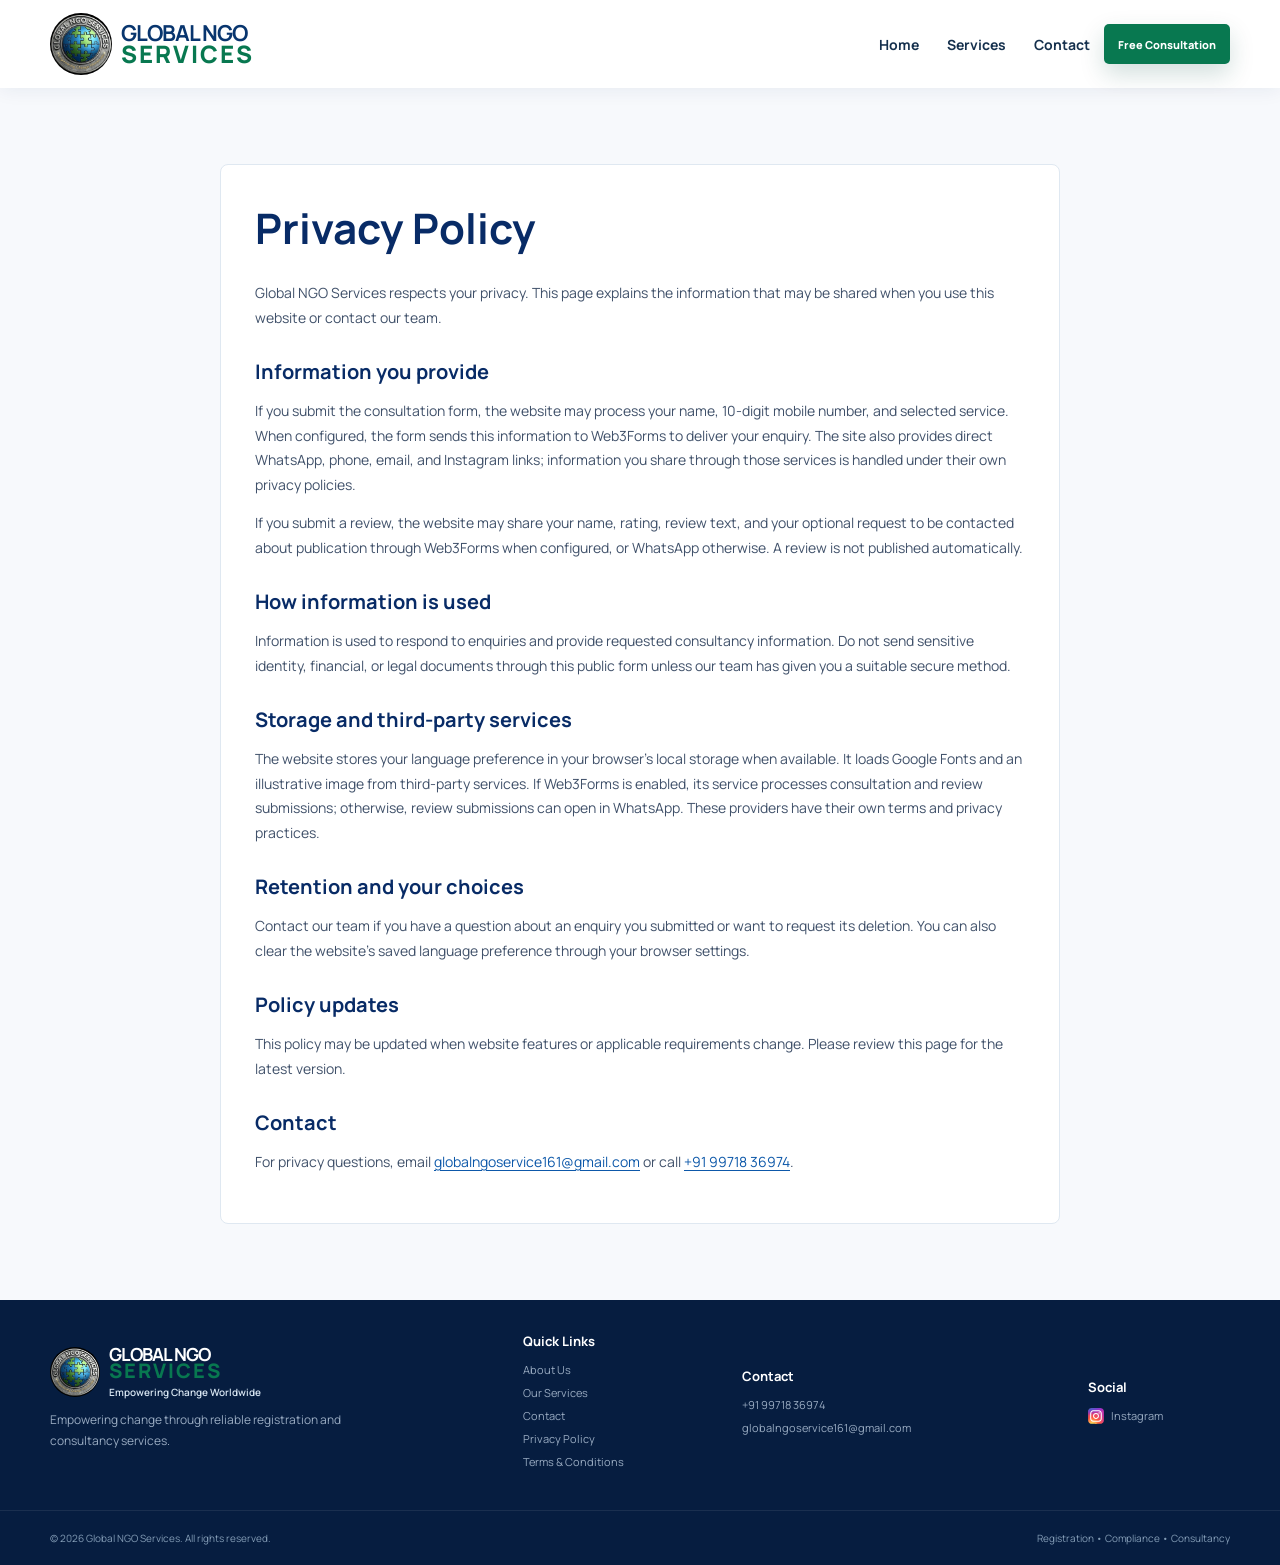
==== privacy.html @ 08cfbf88 "Publish Global NGO Services website source" ====
<!DOCTYPE html>
<html lang="en">
<head>
  <meta charset="UTF-8">
  <meta name="viewport" content="width=device-width, initial-scale=1.0">
  <title>Privacy Policy | Global NGO Services</title>
  <meta name="description" content="Read how Global NGO Services handles information shared through its website, enquiry forms, review form, and contact links.">
  <link rel="canonical" href="https://YOUR-DOMAIN.com/privacy.html">
  <meta property="og:type" content="website">
  <meta property="og:title" content="Privacy Policy | Global NGO Services">
  <meta property="og:description" content="How Global NGO Services handles information shared through website forms and contact links.">
  <meta property="og:url" content="https://YOUR-DOMAIN.com/privacy.html">
  <meta property="og:image" content="https://YOUR-DOMAIN.com/assets/og-image.jpg">
  <meta name="twitter:card" content="summary_large_image">
  <meta name="twitter:title" content="Privacy Policy | Global NGO Services">
  <meta name="twitter:description" content="How Global NGO Services handles information shared through website forms and contact links.">
  <meta name="twitter:image" content="https://YOUR-DOMAIN.com/assets/og-image.jpg">
  <link rel="icon" type="image/jpeg" href="assets/global-ngo-services-logo.jpeg">
  <link rel="preconnect" href="https://fonts.googleapis.com">
  <link rel="preconnect" href="https://fonts.gstatic.com" crossorigin>
  <link href="https://fonts.googleapis.com/css2?family=Manrope:wght@400;500;600;700;800&display=swap" rel="stylesheet">
  <link rel="stylesheet" href="css/style.css">
</head>
<body>
  <a class="skip-link" href="#main-content">Skip to main content</a>
  <header class="topbar">
    <div class="container nav-wrap">
      <a class="brand" href="index.html" aria-label="Global NGO Services home">
        <img class="brand-mark" src="assets/global-ngo-services-logo.jpeg" alt="Global NGO Services logo" loading="lazy">
        <div class="brand-copy"><strong>GLOBAL NGO</strong><span>SERVICES</span></div>
      </a>
      <button class="menu-toggle" type="button" aria-expanded="false" aria-controls="main-nav" aria-label="Open menu">
        <span></span><span></span><span></span>
      </button>
      <nav id="main-nav" class="main-nav legal-nav" aria-label="Main navigation">
        <a href="index.html">Home</a>
        <a href="index.html#services">Services</a>
        <a href="index.html#contact">Contact</a>
      </nav>
      <a class="btn btn-primary nav-consultation" href="index.html#contact">Free Consultation</a>
    </div>
  </header>

  <main id="main-content" class="legal-page">
    <article class="container legal-content">
      <h1>Privacy Policy</h1>
      <p>Global NGO Services respects your privacy. This page explains the information that may be shared when you use this website or contact our team.</p>

      <h2>Information you provide</h2>
      <p>If you submit the consultation form, the website may process your name, 10-digit mobile number, and selected service. When configured, the form sends this information to Web3Forms to deliver your enquiry. The site also provides direct WhatsApp, phone, email, and Instagram links; information you share through those services is handled under their own privacy policies.</p>
      <p>If you submit a review, the website may share your name, rating, review text, and your optional request to be contacted about publication through Web3Forms when configured, or WhatsApp otherwise. A review is not published automatically.</p>

      <h2>How information is used</h2>
      <p>Information is used to respond to enquiries and provide requested consultancy information. Do not send sensitive identity, financial, or legal documents through this public form unless our team has given you a suitable secure method.</p>

      <h2>Storage and third-party services</h2>
      <p>The website stores your language preference in your browser's local storage when available. It loads Google Fonts and an illustrative image from third-party services. If Web3Forms is enabled, its service processes consultation and review submissions; otherwise, review submissions can open in WhatsApp. These providers have their own terms and privacy practices.</p>

      <h2>Retention and your choices</h2>
      <p>Contact our team if you have a question about an enquiry you submitted or want to request its deletion. You can also clear the website's saved language preference through your browser settings.</p>

      <h2>Policy updates</h2>
      <p>This policy may be updated when website features or applicable requirements change. Please review this page for the latest version.</p>

      <h2>Contact</h2>
      <p>For privacy questions, email <a href="mailto:globalngoservice161@gmail.com">globalngoservice161@gmail.com</a> or call <a href="tel:+919971836974">+91 99718 36974</a>.</p>
    </article>
  </main>

  <footer>
    <div class="container footer-grid">
      <div>
        <a class="brand footer-brand" href="index.html">
          <img class="brand-mark" src="assets/global-ngo-services-logo.jpeg" alt="Global NGO Services logo" loading="lazy">
          <div class="brand-copy"><strong>GLOBAL NGO</strong><span>SERVICES</span><small class="brand-tagline">Empowering Change Worldwide</small></div>
        </a>
        <p>Empowering change through reliable registration and consultancy services.</p>
      </div>
      <div class="footer-links"><h4>Quick Links</h4><a href="index.html#about">About Us</a><a href="index.html#services">Our Services</a><a href="index.html#contact">Contact</a><a href="privacy.html">Privacy Policy</a><a href="terms.html">Terms &amp; Conditions</a></div>
      <div><h4>Contact</h4><a href="tel:+919971836974">+91 99718 36974</a><a href="mailto:globalngoservice161@gmail.com">globalngoservice161@gmail.com</a></div>
      <div><h4>Social</h4><a class="footer-social-link" href="https://www.instagram.com/globalngoservices?cnvx=ZHJhdG0zNzVrdmFx" target="_blank" rel="noopener"><img src="assets/instagram-official.svg" alt="" width="16" height="16" loading="lazy">Instagram</a></div>
    </div>
    <div class="footer-bottom"><div class="container"><span>© 2026 Global NGO Services. All rights reserved.</span><span class="footer-tagline">Registration • Compliance • Consultancy</span></div></div>
  </footer>
  <script>
    const menuToggle = document.querySelector(".menu-toggle");
    const mainNav = document.querySelector(".main-nav");
    menuToggle.addEventListener("click", () => {
      const isOpen = mainNav.classList.toggle("open");
      menuToggle.setAttribute("aria-expanded", String(isOpen));
      menuToggle.setAttribute("aria-label", isOpen ? "Close menu" : "Open menu");
    });
    mainNav.querySelectorAll('a[href^="index.html"]').forEach(link => link.addEventListener("click", () => {
      mainNav.classList.remove("open");
      menuToggle.setAttribute("aria-expanded", "false");
      menuToggle.setAttribute("aria-label", "Open menu");
    }));
  </script>
</body>
</html>
---- css/style.css ----
:root {
  --navy: #082b66;
  --blue: #0d58a9;
  --green: #087850;
  --text: #15304d;
  --muted: #66778a;
  --pale: #eef5fb;
  --line: #dfe8f1;
  --white: #fff;
}

* { box-sizing: border-box; }
html { scroll-behavior: smooth; }
body { margin: 0; font-family: "Manrope", sans-serif; color: var(--text); background: #fff; }
a { color: inherit; text-decoration: none; }
.container { width: min(1180px, calc(100% - 40px)); margin-inline: auto; }
.topbar { height: 88px; background: #fff; display: flex; align-items: center; position: sticky; top: 0; z-index: 40; box-shadow: 0 2px 18px rgba(8,43,102,.07); }
.nav-wrap { height: 100%; display: flex; align-items: center; }
.brand { display: flex; align-items: center; gap: 9px; min-width: 260px; }
.brand-mark { width: 62px; height: 62px; border-radius: 50%; object-fit: cover; object-position: center; background: #082b66; }
.brand-copy { display: flex; flex-direction: column; line-height: .92; }
.brand-copy strong { color: #08356e; font-size: 22px; letter-spacing: -1px; }
.brand-copy span { color: var(--green); font-size: 24px; font-weight: 800; letter-spacing: 2px; }
.main-nav { display: flex; gap: 28px; margin-left: auto; }
.main-nav a { font-size: 14px; font-weight: 700; height: 88px; display: flex; align-items: center; position: relative; }
.main-nav a::after { content: ""; position: absolute; height: 3px; background: var(--blue); left: 50%; right: 50%; bottom: 0; transition: .25s; }
.main-nav a:hover::after, .main-nav a.active::after { left: 0; right: 0; }
.main-nav a.active { color: var(--blue); }
.nav-phone { margin-left: 30px; display: flex; align-items: center; gap: 9px; color: var(--navy); }
.phone-icon { width: 40px; height: 40px; border-radius: 50%; background: var(--pale); color: var(--blue); display: grid; place-items: center; font-size: 18px; }
.phone-icon svg, .btn-phone svg, .contact-details svg { width: 21px; height: 21px; fill: currentColor; }
.icon-handset { fill: none !important; stroke: currentColor; stroke-width: 1.9; stroke-linecap: round; stroke-linejoin: round; }
.contact-brand-icon { width: 21px; height: 21px; object-fit: contain; object-position: center; }
.gmail-icon { width: 23px; height: 17px; }
.nav-phone span:last-child { display: flex; flex-direction: column; }
.nav-phone small { color: var(--muted); font-size: 10px; }
.nav-phone strong { font-size: 13px; }
.menu-toggle { display: none; }

.hero { min-height: 560px; position: relative; overflow: hidden; background: linear-gradient(110deg, #092d62 0%, #0a3f7d 58%, #0871a8 100%); color: #fff; }
.hero-bg { position: absolute; inset: 0; background: radial-gradient(circle at 78% 32%, rgba(80,190,190,.16), transparent 26%), linear-gradient(135deg, transparent 0 62%, rgba(255,255,255,.035) 62% 63%, transparent 63%); }
.hero-bg::after { content: ""; position: absolute; width: 540px; height: 540px; border: 1px solid rgba(255,255,255,.08); border-radius: 50%; right: -130px; top: -170px; box-shadow: 0 0 0 70px rgba(255,255,255,.025), 0 0 0 140px rgba(255,255,255,.015); }
.hero-grid { min-height: 560px; position: relative; z-index: 2; display: grid; grid-template-columns: 1.25fr .75fr; align-items: center; gap: 70px; }
.eyebrow { display: flex; align-items: center; gap: 10px; color: #bce8e3; font-size: 12px; font-weight: 800; letter-spacing: 1.7px; text-transform: uppercase; }
.eyebrow > span:first-child { width: 34px; height: 2px; flex: 0 0 34px; background: #65c9c1; }
.eyebrow > span:last-child { width: auto; height: auto; background: none; }
.hero h1 { margin: 14px 0 18px; font-size: 68px; line-height: 1.02; letter-spacing: -3px; }
.hero h1 em { font-style: normal; color: #78d3a6; }
.hero-lead { max-width: 590px; color: #dfeaf4; line-height: 1.75; font-size: 17px; }
.hero-actions { display: flex; gap: 12px; margin-top: 28px; }
.btn { min-height: 50px; display: inline-flex; align-items: center; justify-content: center; gap: 14px; border: 0; border-radius: 5px; padding: 0 22px; font-weight: 800; font-size: 14px; cursor: pointer; }
.btn-primary { background: var(--green); color: #fff; box-shadow: 0 10px 24px rgba(3,80,64,.18); }
.btn-primary:hover { background: #066443; }
.btn-outline { border: 1px solid rgba(255,255,255,.38); color: #fff; }
.btn-phone { width: 28px; height: 28px; border-radius: 50%; background: rgba(255,255,255,.12); display: grid; place-items: center; }
.btn-phone svg { width: 16px; height: 16px; }
.btn-whatsapp { background: #168b50; color: #fff; box-shadow: 0 10px 24px rgba(0,0,0,.15); }
.btn-whatsapp:hover { background: #117443; }
.btn-whatsapp svg { width: 20px; height: 20px; fill: none; stroke: currentColor; stroke-width: 1.7; stroke-linecap: round; stroke-linejoin: round; }
.hero-actions > .btn-call, .hero-actions > .btn-whatsapp { min-height: 50px; border-radius: 5px; }
.hero-actions > .btn-call { border: 1px solid #dfe8f1; background: #fff; color: #0F172A; box-shadow: 0 4px 12px rgba(0,0,0,.12); }
.hero-actions > .btn-call:hover { background: #f8fafc; }
.hero-actions > .btn-call .btn-phone { flex: 0 0 28px; background: #2563EB; color: #fff; }
.hero-actions > .btn-whatsapp img { width: 20px; height: 20px; flex: 0 0 20px; object-fit: contain; }
.hero-trust { margin-top: 44px; display: flex; }
.hero-trust div { min-width: 150px; border-right: 1px solid rgba(255,255,255,.18); display: flex; flex-direction: column; }
.hero-trust div:not(:first-child) { padding-left: 24px; }
.hero-trust div:last-child { border: 0; }
.hero-trust strong { font-size: 20px; }
.hero-trust span { color: #b9cce0; font-size: 11px; margin-top: 3px; }
.hero-card { width: 360px; justify-self: end; background: #fff; color: var(--text); border-radius: 7px; padding: 34px 34px 30px; position: relative; box-shadow: 0 24px 60px rgba(3,23,55,.24); }
.card-accent { position: absolute; left: 0; top: 28px; width: 5px; height: 70px; background: #1aa579; }
.card-label { color: var(--green); font-size: 10px; font-weight: 800; letter-spacing: 1.5px; }
.hero-card h2 { color: var(--navy); font-size: 27px; line-height: 1.25; margin: 10px 0 18px; }
.hero-card ul { list-style: none; padding: 0; margin: 0 0 22px; }
.hero-card li { display: flex; gap: 9px; align-items: center; border-top: 1px solid var(--line); padding: 12px 0; font-size: 13px; }
.hero-card li .card-check { width: 21px; height: 21px; flex: 0 0 21px; border-radius: 50%; background: #daf1e8; color: var(--green); display: grid; place-items: center; font-weight: 800; }
.card-link { display: flex; justify-content: space-between; align-items: center; background: var(--navy); color: #fff; height: 48px; padding: 0 16px; border-radius: 4px; font-size: 12px; font-weight: 800; }

.section { padding: 96px 0; }
.about-grid { display: grid; grid-template-columns: .9fr 1.1fr; gap: 80px; align-items: center; }
.about-visual { height: 410px; position: relative; }
.about-pattern { height: 100%; border-radius: 8px; overflow: hidden; position: relative; display: grid; place-items: center; background: #092d62; }
.about-pattern::after { content: ""; position: absolute; inset: 0; background: rgba(5,30,66,.18); }
.about-pattern img { position: absolute; inset: 0; width: 100%; height: 100%; object-fit: cover; }
.about-pattern span { position: relative; z-index: 1; padding: 14px; color: #fff; font-family: "Noto Sans Devanagari", sans-serif; font-size: 28px; font-weight: 700; text-align: center; line-height: 1.5; text-shadow: 0 2px 7px rgba(0,0,0,.9); }
.impact-badge { position: absolute; z-index: 2; right: -32px; bottom: 32px; width: 130px; height: 130px; border-radius: 50%; background: var(--green); color: #fff; border: 8px solid #fff; display: flex; flex-direction: column; align-items: center; justify-content: center; text-align: center; box-shadow: 0 10px 30px rgba(11,155,103,.24); }
.impact-badge strong { font-size: 31px; }
.impact-badge span { font-size: 10px; line-height: 1.4; text-transform: uppercase; }
.section-kicker { color: var(--green); font-size: 11px; font-weight: 800; letter-spacing: 1.8px; }
.section-kicker::before { content: ""; display: inline-block; width: 28px; height: 2px; background: var(--green); vertical-align: middle; margin-right: 10px; }
.about-copy h2, .section-heading h2, .contact h2 { color: var(--navy); font-size: 43px; line-height: 1.15; letter-spacing: -2px; margin: 14px 0 22px; }
.about-copy h2 span, .section-heading h2 span, .contact h2 span { color: var(--green); }
.about-copy p { color: var(--muted); line-height: 1.75; font-size: 14px; }
.text-link { display: inline-flex; gap: 18px; color: var(--blue); font-weight: 800; margin-top: 14px; border-bottom: 2px solid #bad0e7; padding-bottom: 5px; }

.services { background: #082d60; position: relative; overflow: hidden; }
.services::before { content: ""; position: absolute; inset: 0; background: radial-gradient(circle at 90% 20%, rgba(43,155,154,.16), transparent 25%), linear-gradient(120deg, transparent 70%, rgba(255,255,255,.025) 70%); }
.services .container { position: relative; }
.section-heading { display: flex; justify-content: space-between; align-items: end; margin-bottom: 42px; }
.section-heading h2 { margin-bottom: 0; }
.section-heading h2 span { color: #67c99c; }
.section-heading p { max-width: 390px; color: #becde0; line-height: 1.7; font-size: 13px; }
.services .section-heading h2 { color: #fff; }
.services .section-heading h2 .services-heading-main { color: #fff; }
.services .section-heading h2 span:not(.services-heading-main) { color: #67c99c; }
.section-kicker.light { color: #75cbb0; }
.section-kicker.light::before { background: #75cbb0; }
.service-toolbar { display: flex; flex-direction: column; align-items: center; gap: 7px; margin: -18px 0 24px; }
.service-search { width: min(100%, 560px); min-height: 52px; display: flex; align-items: center; gap: 12px; padding: 0 17px; border: 1px solid rgba(255,255,255,.45); border-radius: 999px; background: #fff; color: var(--navy); box-shadow: 0 10px 26px rgba(0,0,0,.16); }
.service-search svg { width: 21px; height: 21px; flex: 0 0 21px; fill: none; stroke: currentColor; stroke-width: 1.8; stroke-linecap: round; }
.service-search input { width: 100%; min-width: 0; height: 48px; border: 0; outline: 0; background: transparent; color: var(--text); font: inherit; font-size: 14px; }
.service-search input::placeholder { color: #66778a; opacity: 1; }
.service-search:focus-within { outline: 3px solid #77d7b1; outline-offset: 3px; }
.service-search-status { min-height: 18px; margin: 0; color: #d7e5f3; font-size: 11px; }
.service-grid { display: grid; grid-template-columns: repeat(4, minmax(0, 1fr)); gap: 14px; }
.service-empty { grid-column: 1 / -1; margin: 10px 0; padding: 24px; border: 1px dashed rgba(255,255,255,.45); border-radius: 8px; color: #fff; text-align: center; }
.service-card { min-height: 220px; width: 100%; background: rgba(255,255,255,.98); border-radius: 7px; padding: 18px; display: flex; flex-direction: column; align-items: flex-start; gap: 10px; border: 1px solid rgba(255,255,255,.12); text-align: left; transition: transform .2s ease, box-shadow .2s ease; }
.service-card:hover { transform: translateY(-3px); box-shadow: 0 12px 26px rgba(0,15,45,.22); }
.service-card:focus-within { outline: 3px solid #77d7b1; outline-offset: 3px; }
.service-card-top { width: 100%; display: flex; justify-content: space-between; align-items: center; }
.service-card-icon { width: 42px; height: 42px; border-radius: 50%; background: var(--pale); color: var(--blue); display: grid; place-items: center; }
.service-card-icon svg { width: 23px; height: 23px; fill: none; stroke: currentColor; stroke-width: 1.8; stroke-linecap: round; stroke-linejoin: round; }
.service-number { color: var(--muted); font-size: 12px; font-weight: 800; }
.service-card h3 { margin: 0; color: var(--navy); font-size: 15px; line-height: 1.35; }
.service-card p { width: 100%; margin: 0; color: var(--muted); font-size: 12px; line-height: 1.5; white-space: nowrap; overflow: hidden; text-overflow: ellipsis; }
.know-more { margin-top: auto; padding: 8px 0 2px; border: 0; border-bottom: 2px solid #b8d5ea; background: transparent; color: var(--blue); font: inherit; font-size: 12px; font-weight: 800; cursor: pointer; }
.know-more:hover { color: var(--green); border-color: var(--green); }
.service-filters { display: flex; flex-wrap: wrap; justify-content: center; gap: 9px; margin: 0 0 24px; }
.filter-button { min-height: 38px; padding: 0 15px; border: 1px solid rgba(255,255,255,.45); border-radius: 999px; background: transparent; color: #fff; font: inherit; font-size: 12px; font-weight: 700; cursor: pointer; }
.filter-button:hover, .filter-button.active { background: #fff; border-color: #fff; color: var(--navy); }

.process { position: relative; isolation: isolate; overflow: hidden; padding: 92px 0; background: linear-gradient(180deg, #f8fafc 0%, #eef4fa 100%); }
.process::before, .process::after { content: ""; position: absolute; z-index: -1; border-radius: 50%; pointer-events: none; }
.process::before { width: 360px; height: 360px; top: -190px; right: -120px; background: radial-gradient(circle, rgba(13,88,169,.09), rgba(13,88,169,0)); }
.process::after { width: 280px; height: 280px; left: -120px; bottom: -155px; background: radial-gradient(circle, rgba(8,120,80,.08), rgba(8,120,80,0)); }
.process .container { position: relative; z-index: 1; }
.process .section-heading.centered { display: block; text-align: center; margin: 0 0 42px; }
.process .section-heading h2 { margin: 12px 0 0; color: var(--navy); font-size: clamp(30px, 4vw, 42px); line-height: 1.2; letter-spacing: -1.2px; }
.process .section-heading h2 span { color: var(--green); }
.process-subtitle { max-width: 620px; margin: 12px auto 0; color: #40516a; font-size: 14px; line-height: 1.7; }
.process-grid { display: grid; grid-template-columns: repeat(4, minmax(0, 1fr)); gap: 20px; }
.process-grid article { --step-accent: #0d58a9; --step-soft: #eaf3ff; position: relative; isolation: isolate; min-height: 332px; padding: 27px 22px 25px; background: #fff; border: 1px solid #e3ebf3; border-radius: 14px; box-shadow: 0 12px 30px rgba(8,43,102,.08); display: flex; flex-direction: column; align-items: center; text-align: center; transition: transform .22s ease, box-shadow .22s ease, border-color .22s ease; }
.process-grid article::before { content: ""; position: absolute; top: 0; left: 22px; right: 22px; height: 4px; border-radius: 0 0 5px 5px; background: var(--step-accent); }
.process-grid article::after { content: ""; position: absolute; z-index: -1; top: 0; right: 0; width: 110px; height: 110px; border-radius: 0 14px 0 100%; background: var(--step-soft); }
.process-grid article:hover { transform: translateY(-6px); border-color: #cbd9e8; box-shadow: 0 20px 38px rgba(8,43,102,.14); }
.process-grid article:nth-child(2) { --step-accent: #13805d; --step-soft: #eaf7f0; }
.process-grid article:nth-child(3) { --step-accent: #b96b10; --step-soft: #fff4e3; }
.process-grid article:nth-child(4) { --step-accent: #7542b8; --step-soft: #f3edff; }
.process-grid article > * { position: relative; z-index: 1; }
.step { position: absolute !important; top: 16px; left: 16px; width: 42px; height: 30px; border-radius: 8px; background: var(--step-soft); color: var(--step-accent); display: grid; place-items: center; font-size: 12px; font-weight: 800; }
.process-illustration { width: min(100%, 240px); height: 142px; margin: 15px 0 14px; overflow: hidden; border-radius: 16px; background: var(--step-soft); box-shadow: inset 0 0 0 1px rgba(8,43,102,.04); }
.process-illustration svg { display: block; width: 100%; height: 100%; }
.process-grid h3 { color: var(--navy); margin: 4px 0 8px; font-size: 17px; line-height: 1.35; font-weight: 800; }
.process-grid p { color: var(--muted); font-size: 13px; line-height: 1.6; max-width: 225px; margin: 0 auto; }
.process-arrow { position: absolute !important; top: 74px; right: -27px; z-index: 4 !important; width: 34px; height: 34px; border: 1px solid #e1eaf2; border-radius: 50%; background: #fff; color: var(--blue); display: grid; place-items: center; font-size: 17px; box-shadow: 0 4px 12px rgba(8,43,102,.12); }

.contact { background: linear-gradient(120deg, #092d60, #0a4d86); color: #fff; }
.contact-grid { display: grid; grid-template-columns: 1fr .75fr; gap: 90px; align-items: center; }
.contact h2 { color: #fff; }
.contact h2 span { color: #79d4ae; }
.contact-copy > p { color: #bcd0e3; }
.contact-details { display: grid; grid-template-columns: repeat(2, minmax(0, 1fr)); grid-template-areas: "email call" "instagram whatsapp"; align-items: start; gap: 24px 34px; margin-top: 28px; }
.contact-email { grid-area: email; }
.contact-call { grid-area: call; }
.contact-instagram { grid-area: instagram; }
.contact-whatsapp { grid-area: whatsapp; }
.contact-details a { display: flex; align-items: center; gap: 10px; }
.contact-details a > span { box-sizing: border-box; width: 43px; height: 43px; flex: 0 0 43px; border: 1px solid #dfe7ef; border-radius: 50%; background: #fff; display: grid; place-items: center; box-shadow: 0 2px 8px rgba(0,12,35,.14); }
.contact-details .contact-call > span { border-color: rgba(255,255,255,.4); background: #2563EB; color: #fff; box-shadow: 0 2px 8px rgba(0,12,35,.18); }
.contact-details a > span svg { width: 19px; height: 19px; }
.contact-details a > span .whatsapp-icon { width: 27px; height: 27px; }
.contact-details p { display: flex; flex-direction: column; min-width: 0; margin: 0; overflow-wrap: anywhere; }
.contact-details small { color: #9ebbd1; font-size: 10px; }
.contact-details strong { font-size: 12px; margin-top: 3px; }
.contact-form { background: #fff; color: var(--text); border-radius: 7px; padding: 28px; display: grid; gap: 13px; box-shadow: 0 20px 50px rgba(0,20,55,.22); }
.contact-form h3 { color: var(--navy); margin: 0 0 4px; }
.contact-form label { display: grid; gap: 6px; font-size: 11px; font-weight: 800; }
.contact-form input, .contact-form select { width: 100%; height: 46px; border: 1px solid var(--line); border-radius: 4px; padding: 0 12px; font: inherit; color: var(--text); outline: none; }
.contact-form input:focus, .contact-form select:focus { border-color: var(--blue); box-shadow: 0 0 0 3px rgba(13,88,169,.08); }
.contact-form button { width: 100%; margin-top: 3px; }
.form-whatsapp-fallback { width: 100%; }
.form-whatsapp-fallback[hidden] { display: none; }
.form-status { min-height: 16px; margin: 0; color: var(--green); font-size: 11px; text-align: center; }

footer { background: #061d40; color: #fff; }
.footer-grid { min-height: 210px; display: grid; grid-template-columns: 1.35fr .55fr .95fr .45fr; gap: 45px; align-items: center; }
.footer-brand .brand-mark { width: 50px; height: 50px; }
.footer-brand .brand-copy strong { color: #fff; font-size: 18px; }
.footer-brand .brand-copy span { font-size: 20px; }
.footer-brand .brand-tagline { margin-top: 5px; color: #d7e5f1; font-size: 10px; font-weight: 600; letter-spacing: 0; line-height: 1.25; white-space: nowrap; }
.footer-grid p { max-width: 330px; color: #99abc1; font-size: 12px; line-height: 1.7; }
.footer-grid h4 { font-size: 13px; margin: 0 0 12px; }
.footer-grid > div:not(:first-child) a { display: block; color: #99abc1; font-size: 11px; margin: 8px 0; }
.footer-bottom { border-top: 1px solid rgba(255,255,255,.08); color: #849db6; font-size: 10px; }
.footer-bottom .container { height: 54px; display: flex; justify-content: space-between; align-items: center; }
.whatsapp { position: fixed; right: 22px; bottom: 22px; z-index: 30; width: 54px; height: 54px; border-radius: 50%; background: #25d366; color: #fff; display: grid; place-items: center; font-size: 24px; box-shadow: 0 8px 24px rgba(37,211,102,.35); }
.whatsapp svg { width: 32px; height: 32px; }
.whatsapp img { width: 38px; height: 38px; object-fit: contain; border-radius: 50%; }
.footer-social-link { display: flex !important; align-items: center; gap: 7px; }
@media (max-width: 1050px) {
  .main-nav { gap: 16px; }
  .nav-phone { display: none; }
  .hero-grid { gap: 30px; }
  .hero h1 { font-size: 58px; }
  .service-grid { grid-template-columns: repeat(3, 1fr); }
}
@media (max-width: 760px) {
  .container { width: min(100% - 28px, 1180px); }
  .topbar { height: 72px; }
  .brand { min-width: auto; }
  .brand-mark { width: 50px; height: 50px; }
  .brand-globe { font-size: 24px; }
  .brand-copy strong { font-size: 17px; }
  .brand-copy span { font-size: 18px; }
  .menu-toggle { margin-left: auto; width: 42px; height: 42px; border: 0; background: var(--pale); border-radius: 4px; display: flex; flex-direction: column; justify-content: center; gap: 5px; align-items: center; }
  .menu-toggle span { width: 20px; height: 2px; background: var(--navy); }
  .main-nav { display: none; position: absolute; left: 14px; right: 14px; top: 72px; background: #fff; padding: 10px 18px; box-shadow: 0 16px 30px rgba(8,43,102,.12); }
  .main-nav.open { display: grid; }
  .main-nav a { height: 46px; }
  .hero, .hero-grid { min-height: auto; }
  .hero-grid { grid-template-columns: 1fr; padding-top: 58px; padding-bottom: 58px; }
  .hero h1 { font-size: 46px; letter-spacing: -2px; }
  .hero-lead { font-size: 14px; }
  .hero-actions { display: grid; grid-template-columns: repeat(2, minmax(0, 1fr)); gap: 10px; }
  .hero-actions .btn:last-child { grid-column: 1 / -1; }
  .hero-actions .btn { min-width: 0; gap: 8px; padding-inline: 12px; font-size: 12px; }
  .hero-card { display: none; }
  .hero-trust div { min-width: 0; flex: 1; }
  .hero-trust div:not(:first-child) { padding-left: 12px; }
  .section { padding: 68px 0; }
  .about-grid { grid-template-columns: 1fr; gap: 48px; }
  .about-visual { height: 330px; }
  .impact-badge { right: 12px; }
  .about-copy h2, .section-heading h2, .contact h2 { font-size: 34px; }
  .section-heading { display: block; }
  .section-heading p { margin-top: 18px; }
  .service-grid { grid-template-columns: repeat(2, 1fr); }
  .service-card { min-height: 105px; padding: 12px 8px; }
  .service-number { width: 30px; height: 30px; flex-basis: 30px; }
  .service-card h3 { font-size: 11px; }
  .process-grid { grid-template-columns: repeat(2, 1fr); }
  .contact-grid { grid-template-columns: 1fr; gap: 38px; }
  .contact-details { grid-template-columns: minmax(0, 1fr); grid-template-areas: "email" "call" "whatsapp" "instagram"; gap: 14px; }
  .footer-grid { grid-template-columns: 1fr; gap: 24px; padding: 40px 0; }
  .footer-bottom .container { height: auto; min-height: 54px; gap: 10px; }
}
@media (max-width: 420px) {
  .hero h1 { font-size: 40px; }
  .hero-trust strong { font-size: 15px; }
  .service-grid { grid-template-columns: 1fr; }
  .process-grid { grid-template-columns: 1fr; }
}

@media (max-width: 1050px) {
  .process-grid { grid-template-columns: repeat(2, minmax(0, 1fr)); gap: 18px; }
  .process-arrow { display: none; }
}

@media (max-width: 600px) {
  .process { padding: 66px 0; }
  .process .section-heading.centered { margin-bottom: 26px; }
  .process .section-heading h2 { font-size: clamp(29px, 8vw, 36px); letter-spacing: -.8px; }
  .process-subtitle { max-width: 360px; font-size: 13px; }
  .process-grid { grid-template-columns: minmax(0, 1fr); gap: 14px; max-width: 390px; margin: 0 auto; }
  .process-grid article { min-height: 0; padding: 22px 20px; }
  .process-illustration { height: 150px; margin: 8px 0 14px; }
  .review-form { grid-template-columns: minmax(0, 1fr); gap: 13px; padding: 21px 18px; }
  .review-form-intro, .review-field-wide, .review-consent, .review-form-actions, .review-status { grid-column: 1; }
}

.visually-hidden { position: absolute; width: 1px; height: 1px; padding: 0; margin: -1px; overflow: hidden; clip: rect(0, 0, 0, 0); white-space: nowrap; border: 0; }
.skip-link { position: fixed; top: 8px; left: 8px; z-index: 120; padding: 10px 14px; transform: translateY(-160%); background: #fff; color: var(--navy); border: 2px solid var(--blue); border-radius: 4px; font-weight: 800; }
.skip-link:focus { transform: translateY(0); }
.topbar { scroll-margin-top: 0; }
.nav-wrap { gap: 14px; }
.nav-consultation { min-height: 40px; padding: 0 14px; font-size: 11px; white-space: nowrap; }
.main-nav .language-toggle { min-height: 38px; padding: 0 10px; border: 1px solid var(--line); border-radius: 4px; background: #fff; color: var(--navy); font: inherit; font-size: 12px; font-weight: 800; cursor: pointer; }
.language-toggle:hover { border-color: var(--blue); color: var(--blue); }
.services .section-heading h2 { color: #fff; }
.about-pattern { isolation: isolate; }
.about-pattern::after { z-index: 0; }
.about-pattern img { z-index: -1; }
.services .section-heading { align-items: flex-end; }
.services-heading-main { color: #fff !important; }
.service-card:focus-within .know-more { outline: 2px solid var(--blue); outline-offset: 3px; }
.service-number { min-width: 34px; height: 34px; display: grid; place-items: center; border-radius: 9px; color: #fff; }
.badge-color-0 { background: #1553a4; }
.badge-color-1 { background: #087850; }
.badge-color-2 { background: #a84900; }
.badge-color-3 { background: #6d28d9; }
.badge-color-4 { background: #a61b57; }
.badge-color-5 { background: #0f766e; }
.process-subtitle { color: #35465e; }
.contact .section-kicker.light { color: #a9ebd2; }
.contact-copy > p { color: #d7e5f1; }
.contact-details small { color: #d1dfec; }
.contact-details strong { color: #fff; }
.form-field { display: grid; gap: 6px; }
.form-field label { color: #25364c; }
.contact-form input[aria-invalid="true"], .contact-form select[aria-invalid="true"] { border-color: #b42318; }
.field-error { min-height: 15px; color: #b42318; font-size: 11px; line-height: 1.35; }
.form-status { min-height: 20px; color: #08744d; font-size: 12px; line-height: 1.45; }
.contact-form button:disabled { cursor: wait; opacity: .72; }
.honeypot { position: absolute !important; left: -10000px !important; width: 1px !important; height: 1px !important; overflow: hidden !important; }
.faq { background: #fff; }
.faq .section-heading.centered, .testimonials .section-heading.centered { display: block; text-align: center; margin-bottom: 30px; }
.faq .section-heading p, .testimonials .section-heading p { max-width: 620px; margin: 12px auto 0; color: var(--muted); text-align: center; }
.faq-list { max-width: 850px; margin: 0 auto; border-top: 1px solid var(--line); }
.faq-item { border-bottom: 1px solid var(--line); }
.faq-item summary { position: relative; padding: 18px 42px 18px 4px; color: var(--navy); font-size: 15px; font-weight: 800; cursor: pointer; list-style: none; }
.faq-item summary::-webkit-details-marker { display: none; }
.faq-item summary::after { content: "+"; position: absolute; right: 8px; top: 50%; transform: translateY(-50%); color: var(--blue); font-size: 22px; }
.faq-item[open] summary::after { content: "−"; }
.faq-item p { margin: 0; padding: 0 42px 18px 4px; color: #40516a; font-size: 14px; line-height: 1.7; }
.testimonials { background: #f7f9fc; }
.testimonial-grid { display: grid; grid-template-columns: repeat(3, minmax(0, 1fr)); gap: 18px; }
.testimonial-card { min-height: 150px; padding: 22px; border: 1px solid var(--line); border-radius: 7px; background: #fff; box-shadow: 0 5px 16px rgba(8,43,102,.05); }
.testimonial-card p { color: #40516a; font-size: 14px; line-height: 1.65; }
.testimonial-card strong { display: block; margin-top: 18px; color: var(--navy); font-size: 12px; }
.review-form { max-width: 820px; margin: 38px auto 0; padding: 28px; display: grid; grid-template-columns: repeat(2, minmax(0, 1fr)); gap: 15px 18px; border: 1px solid var(--line); border-radius: 12px; background: #fff; box-shadow: 0 12px 32px rgba(8,43,102,.08); }
.review-form-intro { grid-column: 1 / -1; margin-bottom: 4px; text-align: center; }
.review-stars { color: #c38410; font-size: 22px; letter-spacing: 5px; }
.review-form-intro h3 { margin: 6px 0; color: var(--navy); font-size: 22px; }
.review-form-intro p { max-width: 590px; margin: 0 auto; color: var(--muted); font-size: 13px; line-height: 1.6; }
.review-form .form-field label { color: #25364c; }
.review-form input:not([type="checkbox"]), .review-form select, .review-form textarea { width: 100%; min-height: 46px; border: 1px solid var(--line); border-radius: 5px; padding: 10px 12px; color: var(--text); background: #fff; font: inherit; font-size: 13px; }
.review-form textarea { min-height: 112px; resize: vertical; }
.review-form input:focus, .review-form select:focus, .review-form textarea:focus { border-color: var(--blue); box-shadow: 0 0 0 3px rgba(13,88,169,.08); }
.review-field-wide, .review-consent, .review-form-actions, .review-status { grid-column: 1 / -1; }
.review-consent { display: flex; align-items: flex-start; gap: 9px; color: #40516a; font-size: 12px; line-height: 1.5; }
.review-consent input { width: 17px; height: 17px; flex: 0 0 17px; margin: 1px 0 0; accent-color: var(--green); }
.review-form-actions { display: flex; flex-wrap: wrap; gap: 10px; }
.review-form-actions [hidden] { display: none; }
.review-status { min-height: 20px; margin: 0; color: var(--green); font-size: 12px; line-height: 1.5; }
.review-form input[aria-invalid="true"], .review-form select[aria-invalid="true"], .review-form textarea[aria-invalid="true"] { border-color: #b42318; }
.review-form button:disabled { cursor: wait; opacity: .72; }
.modal-backdrop[hidden] { display: none; }
.modal-backdrop { position: fixed; inset: 0; z-index: 100; display: grid; place-items: center; padding: 18px; background: rgba(3,17,38,.68); }
.service-modal { position: relative; width: min(100%, 560px); max-height: min(90vh, 760px); overflow-y: auto; padding: 30px; border-radius: 10px; background: #fff; color: var(--text); box-shadow: 0 24px 70px rgba(0,0,0,.3); }
.service-modal h2 { margin: 12px 42px 10px 0; color: var(--navy); font-size: 27px; line-height: 1.25; }
.service-modal > p { color: #40516a; font-size: 14px; line-height: 1.65; }
.service-modal h3 { margin: 22px 0 8px; color: var(--navy); font-size: 15px; }
.service-modal ul { margin: 0; padding-left: 22px; color: #40516a; font-size: 13px; line-height: 1.8; }
.service-modal .modal-timeline { margin: 18px 0 0; }
.service-modal .service-data-note { padding: 10px 12px; border-left: 3px solid var(--green); background: #eff8f4; font-size: 12px; }
.service-modal .btn { margin-top: 8px; }
.modal-close { position: absolute; top: 13px; right: 14px; width: 38px; height: 38px; border: 1px solid var(--line); border-radius: 50%; background: #fff; color: var(--navy); font-size: 26px; line-height: 1; cursor: pointer; }
.modal-close:hover { background: var(--pale); }
.back-to-top { position: fixed; left: 22px; bottom: 22px; z-index: 29; width: 48px; height: 48px; border: 0; border-radius: 50%; background: var(--navy); color: #fff; box-shadow: 0 8px 24px rgba(8,43,102,.25); font-size: 22px; cursor: pointer; opacity: 0; visibility: hidden; transform: translateY(8px); transition: opacity .2s ease, transform .2s ease, visibility .2s; }
.back-to-top.is-visible { opacity: 1; visibility: visible; transform: translateY(0); }
.footer-tagline { white-space: nowrap; }
.legal-page { min-height: 70vh; padding: 76px 0; background: #f7f9fc; }
.legal-content { max-width: 840px; margin: 0 auto; padding: 34px; border: 1px solid var(--line); border-radius: 8px; background: #fff; }
.legal-content h1 { margin: 0 0 24px; color: var(--navy); font-size: clamp(30px, 5vw, 42px); }
.legal-content h2 { margin: 28px 0 8px; color: var(--navy); font-size: 20px; }
.legal-content p, .legal-content li { color: #40516a; font-size: 14px; line-height: 1.75; }
.legal-content a { color: var(--blue); text-decoration: underline; text-underline-offset: 3px; }
.reveal { opacity: 1; transform: none; }
.reveal-enabled .reveal { opacity: 0; transform: translateY(16px); transition: opacity .45s ease, transform .45s ease; }
.reveal-enabled .reveal.is-visible { opacity: 1; transform: translateY(0); }
section[id] { scroll-margin-top: 100px; }
:where(a, button, input, select, summary, [tabindex]):focus-visible { outline: 3px solid #16845d; outline-offset: 3px; }

@media (max-width: 1050px) {
  .service-grid { grid-template-columns: repeat(3, minmax(0, 1fr)); }
  .footer-grid { gap: 28px; }
}

@media (max-width: 760px) {
  .nav-wrap { gap: 8px; }
  .nav-consultation { min-height: 36px; margin-left: 2px; padding: 0 9px; font-size: 10px; }
  .main-nav { z-index: 45; max-height: calc(100vh - 84px); overflow-y: auto; }
  .main-nav .language-toggle { min-height: 44px; margin: 4px 0; text-align: left; }
  .service-grid { grid-template-columns: repeat(2, minmax(0, 1fr)); gap: 12px; }
  .service-card { min-height: 218px; padding: 16px; }
  .service-card h3 { font-size: 14px; }
  .service-number { width: auto; height: auto; flex-basis: auto; }
  .contact-grid { gap: 38px; }
  .testimonial-grid { grid-template-columns: 1fr; }
  .footer-grid { grid-template-columns: repeat(2, minmax(0, 1fr)); align-items: start; gap: 28px 20px; }
  .footer-grid > div:first-child { grid-column: 1 / -1; }
}

@media (max-width: 520px) {
  .service-grid, .process-grid { grid-template-columns: minmax(0, 1fr); }
  .service-card { min-height: 195px; }
  .service-filters { gap: 7px; margin-top: 0; }
  .filter-button { min-height: 36px; padding: 0 11px; font-size: 11px; }
  .contact-form { padding: 22px 18px; }
  .service-modal { padding: 25px 20px; }
  .footer-grid { grid-template-columns: 1fr; }
  .footer-grid > div:first-child { grid-column: auto; }
  .footer-bottom .container { flex-direction: column; justify-content: center; padding: 12px 0; text-align: center; }
}

@media (max-width: 380px) {
  .brand { gap: 6px; }
  .brand-mark { width: 44px; height: 44px; }
  .brand-copy strong { font-size: 14px; }
  .brand-copy span { font-size: 15px; letter-spacing: 1.5px; }
  .nav-consultation { min-height: 34px; padding: 0 7px; font-size: 9px; }
  .menu-toggle { width: 38px; }
  .back-to-top { left: 14px; bottom: 14px; }
  .whatsapp { right: 14px; bottom: 14px; }
}

@media (min-width: 761px) and (max-width: 900px) {
  .topbar { height: 72px; }
  .nav-wrap { gap: 8px; }
  .brand { min-width: auto; }
  .brand-mark { width: 50px; height: 50px; }
  .brand-copy strong { font-size: 17px; }
  .brand-copy span { font-size: 18px; }
  .menu-toggle { margin-left: auto; width: 42px; height: 42px; border: 0; border-radius: 4px; background: var(--pale); display: flex; flex-direction: column; justify-content: center; gap: 5px; align-items: center; cursor: pointer; }
  .menu-toggle span { width: 20px; height: 2px; background: var(--navy); }
  .main-nav { display: none; position: absolute; z-index: 45; left: 20px; right: 20px; top: 72px; max-height: calc(100vh - 84px); overflow-y: auto; margin: 0; padding: 10px 18px; background: #fff; box-shadow: 0 16px 30px rgba(8,43,102,.12); }
  .main-nav.open { display: grid; }
  .main-nav a { height: 46px; }
  .main-nav .language-toggle { min-height: 44px; margin: 4px 0; text-align: left; }
}

@media (prefers-reduced-motion: reduce) {
  html { scroll-behavior: auto; }
  *, *::before, *::after { animation-duration: .01ms !important; animation-iteration-count: 1 !important; transition-duration: .01ms !important; }
  .reveal, .reveal-enabled .reveal { opacity: 1; transform: none; }
}
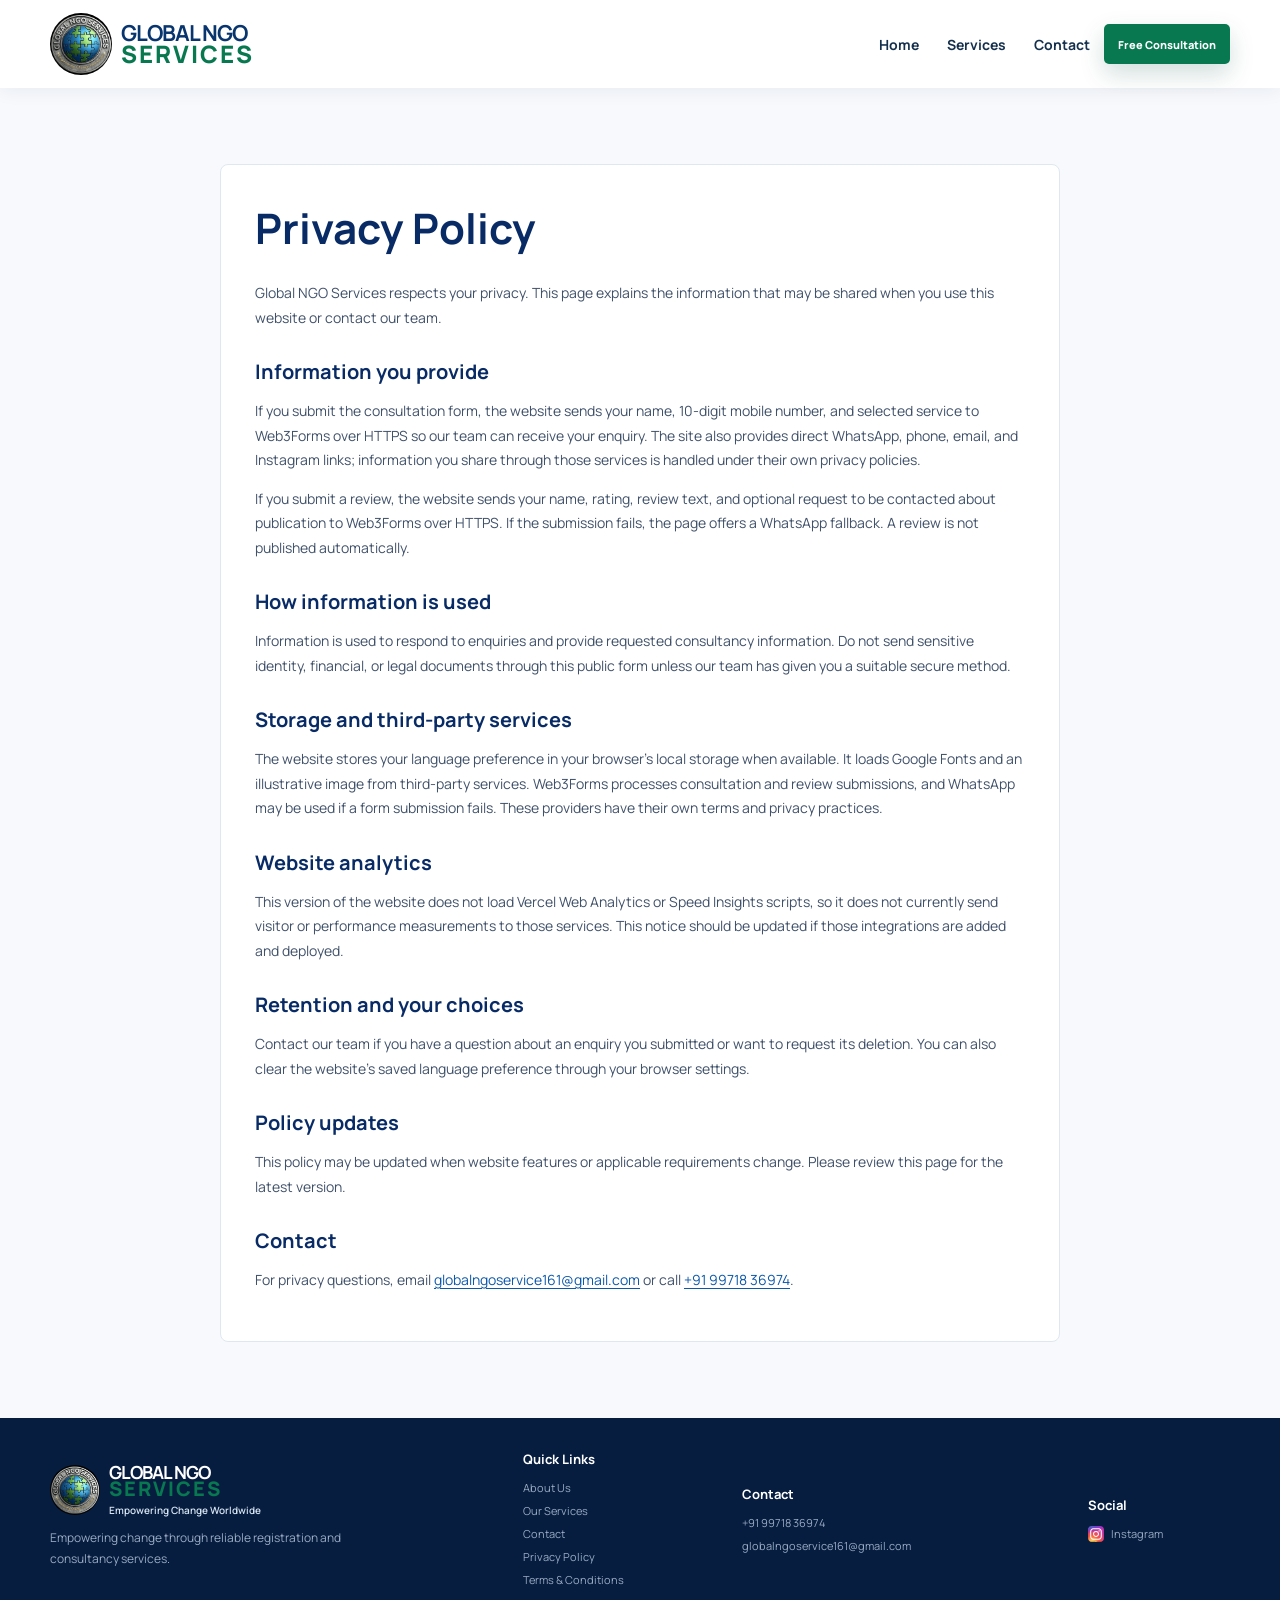
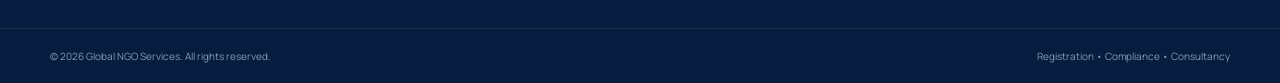
==== commit 6cea5e77: "Improve SEO, security and production readiness Co-authored-by: Copilot <223556219+Copilot@users.nore" ====
--- a/privacy.html
+++ b/privacy.html
@@ -5,16 +5,21 @@
   <meta name="viewport" content="width=device-width, initial-scale=1.0">
   <title>Privacy Policy | Global NGO Services</title>
   <meta name="description" content="Read how Global NGO Services handles information shared through its website, enquiry forms, review form, and contact links.">
-  <link rel="canonical" href="https://YOUR-DOMAIN.com/privacy.html">
+  <link rel="canonical" href="https://global-ngo-services.vercel.app/privacy.html">
   <meta property="og:type" content="website">
   <meta property="og:title" content="Privacy Policy | Global NGO Services">
   <meta property="og:description" content="How Global NGO Services handles information shared through website forms and contact links.">
-  <meta property="og:url" content="https://YOUR-DOMAIN.com/privacy.html">
-  <meta property="og:image" content="https://YOUR-DOMAIN.com/assets/og-image.jpg">
+  <meta property="og:url" content="https://global-ngo-services.vercel.app/privacy.html">
+  <meta property="og:image" content="https://global-ngo-services.vercel.app/assets/og-image.jpg">
+  <meta property="og:image:alt" content="Global NGO Services: registration, compliance, and consultancy">
+  <meta property="og:image:type" content="image/jpeg">
+  <meta property="og:image:width" content="1200">
+  <meta property="og:image:height" content="630">
   <meta name="twitter:card" content="summary_large_image">
   <meta name="twitter:title" content="Privacy Policy | Global NGO Services">
   <meta name="twitter:description" content="How Global NGO Services handles information shared through website forms and contact links.">
-  <meta name="twitter:image" content="https://YOUR-DOMAIN.com/assets/og-image.jpg">
+  <meta name="twitter:image" content="https://global-ngo-services.vercel.app/assets/og-image.jpg">
+  <meta name="twitter:image:alt" content="Global NGO Services: registration, compliance, and consultancy">
   <link rel="icon" type="image/jpeg" href="assets/global-ngo-services-logo.jpeg">
   <link rel="preconnect" href="https://fonts.googleapis.com">
   <link rel="preconnect" href="https://fonts.gstatic.com" crossorigin>
@@ -26,7 +31,7 @@
   <header class="topbar">
     <div class="container nav-wrap">
       <a class="brand" href="index.html" aria-label="Global NGO Services home">
-        <img class="brand-mark" src="assets/global-ngo-services-logo.jpeg" alt="Global NGO Services logo" loading="lazy">
+        <img class="brand-mark" src="assets/global-ngo-services-logo.jpeg" alt="Global NGO Services logo" loading="eager" fetchpriority="high">
         <div class="brand-copy"><strong>GLOBAL NGO</strong><span>SERVICES</span></div>
       </a>
       <button class="menu-toggle" type="button" aria-expanded="false" aria-controls="main-nav" aria-label="Open menu">
@@ -47,14 +52,17 @@
       <p>Global NGO Services respects your privacy. This page explains the information that may be shared when you use this website or contact our team.</p>
 
       <h2>Information you provide</h2>
-      <p>If you submit the consultation form, the website may process your name, 10-digit mobile number, and selected service. When configured, the form sends this information to Web3Forms to deliver your enquiry. The site also provides direct WhatsApp, phone, email, and Instagram links; information you share through those services is handled under their own privacy policies.</p>
-      <p>If you submit a review, the website may share your name, rating, review text, and your optional request to be contacted about publication through Web3Forms when configured, or WhatsApp otherwise. A review is not published automatically.</p>
+      <p>If you submit the consultation form, the website sends your name, 10-digit mobile number, and selected service to Web3Forms over HTTPS so our team can receive your enquiry. The site also provides direct WhatsApp, phone, email, and Instagram links; information you share through those services is handled under their own privacy policies.</p>
+      <p>If you submit a review, the website sends your name, rating, review text, and optional request to be contacted about publication to Web3Forms over HTTPS. If the submission fails, the page offers a WhatsApp fallback. A review is not published automatically.</p>
 
       <h2>How information is used</h2>
       <p>Information is used to respond to enquiries and provide requested consultancy information. Do not send sensitive identity, financial, or legal documents through this public form unless our team has given you a suitable secure method.</p>
 
       <h2>Storage and third-party services</h2>
-      <p>The website stores your language preference in your browser's local storage when available. It loads Google Fonts and an illustrative image from third-party services. If Web3Forms is enabled, its service processes consultation and review submissions; otherwise, review submissions can open in WhatsApp. These providers have their own terms and privacy practices.</p>
+      <p>The website stores your language preference in your browser's local storage when available. It loads Google Fonts and an illustrative image from third-party services. Web3Forms processes consultation and review submissions, and WhatsApp may be used if a form submission fails. These providers have their own terms and privacy practices.</p>
+
+      <h2>Website analytics</h2>
+      <p>This version of the website does not load Vercel Web Analytics or Speed Insights scripts, so it does not currently send visitor or performance measurements to those services. This notice should be updated if those integrations are added and deployed.</p>
 
       <h2>Retention and your choices</h2>
       <p>Contact our team if you have a question about an enquiry you submitted or want to request its deletion. You can also clear the website's saved language preference through your browser settings.</p>
--- a/css/style.css
+++ b/css/style.css
@@ -27,7 +27,7 @@
 .main-nav a:hover::after, .main-nav a.active::after { left: 0; right: 0; }
 .main-nav a.active { color: var(--blue); }
 .nav-phone { margin-left: 30px; display: flex; align-items: center; gap: 9px; color: var(--navy); }
-.phone-icon { width: 40px; height: 40px; border-radius: 50%; background: var(--pale); color: var(--blue); display: grid; place-items: center; font-size: 18px; }
+.phone-icon { width: 48px; height: 48px; border-radius: 50%; background: #2563EB; color: #fff; display: grid; place-items: center; font-size: 18px; }
 .phone-icon svg, .btn-phone svg, .contact-details svg { width: 21px; height: 21px; fill: currentColor; }
 .icon-handset { fill: none !important; stroke: currentColor; stroke-width: 1.9; stroke-linecap: round; stroke-linejoin: round; }
 .contact-brand-icon { width: 21px; height: 21px; object-fit: contain; object-position: center; }
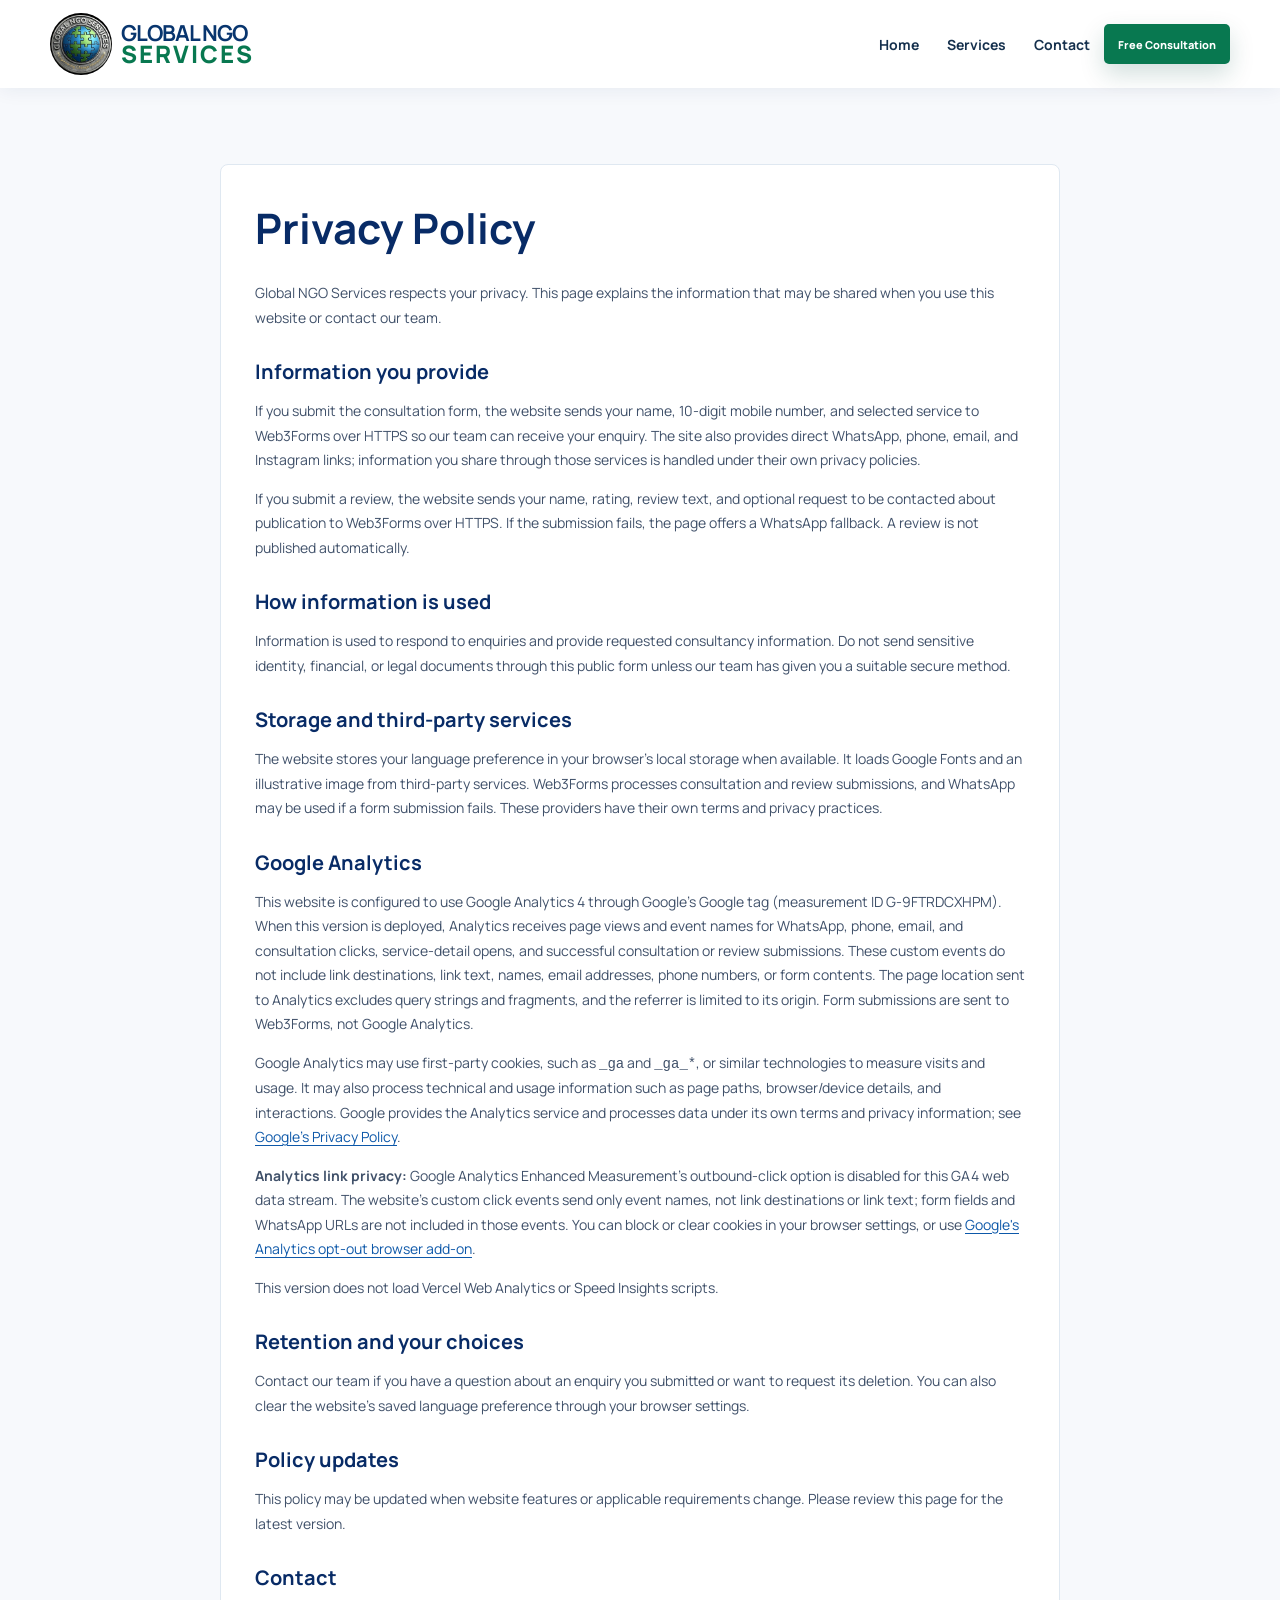
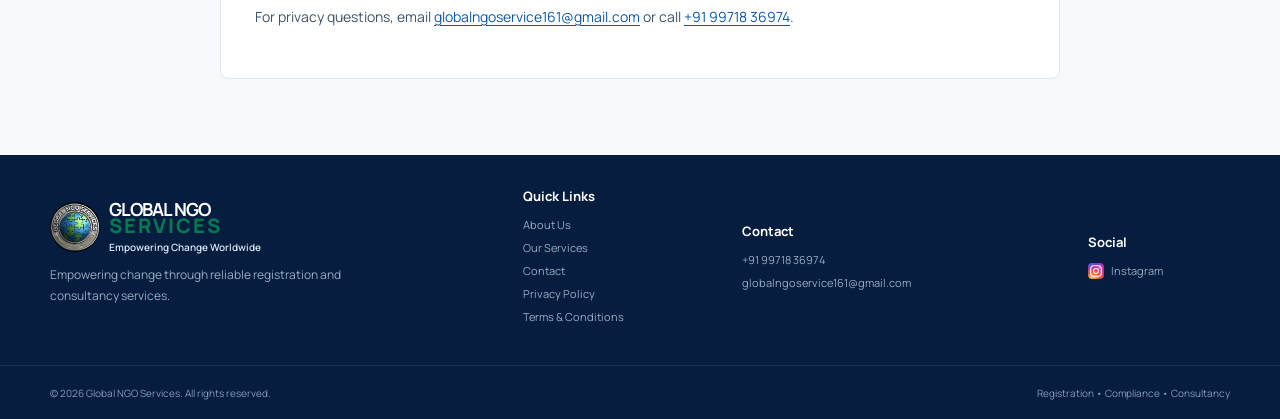
==== commit 2ae40784: "Add Google Analytics 4 integration Co-authored-by: Copilot <223556219+Copilot@users.noreply.github.c" ====
--- a/privacy.html
+++ b/privacy.html
@@ -1,6 +1,17 @@
 <!DOCTYPE html>
 <html lang="en">
 <head>
+  <!-- Google tag (gtag.js) -->
+  <script async src="https://www.googletagmanager.com/gtag/js?id=G-9FTRDCXHPM"></script>
+  <script>
+    window.dataLayer = window.dataLayer || [];
+    function gtag(){window.dataLayer.push(arguments);}
+    gtag('js', new Date());
+    gtag('config', 'G-9FTRDCXHPM', {
+      page_location: window.location.origin + window.location.pathname,
+      page_referrer: document.referrer ? new URL(document.referrer).origin : undefined
+    });
+  </script>
   <meta charset="UTF-8">
   <meta name="viewport" content="width=device-width, initial-scale=1.0">
   <title>Privacy Policy | Global NGO Services</title>
@@ -61,8 +72,11 @@
       <h2>Storage and third-party services</h2>
       <p>The website stores your language preference in your browser's local storage when available. It loads Google Fonts and an illustrative image from third-party services. Web3Forms processes consultation and review submissions, and WhatsApp may be used if a form submission fails. These providers have their own terms and privacy practices.</p>
 
-      <h2>Website analytics</h2>
-      <p>This version of the website does not load Vercel Web Analytics or Speed Insights scripts, so it does not currently send visitor or performance measurements to those services. This notice should be updated if those integrations are added and deployed.</p>
+      <h2>Google Analytics</h2>
+      <p>This website is configured to use Google Analytics 4 through Google's Google tag (measurement ID G-9FTRDCXHPM). When this version is deployed, Analytics receives page views and event names for WhatsApp, phone, email, and consultation clicks, service-detail opens, and successful consultation or review submissions. These custom events do not include link destinations, link text, names, email addresses, phone numbers, or form contents. The page location sent to Analytics excludes query strings and fragments, and the referrer is limited to its origin. Form submissions are sent to Web3Forms, not Google Analytics.</p>
+      <p>Google Analytics may use first-party cookies, such as <code>_ga</code> and <code>_ga_*</code>, or similar technologies to measure visits and usage. It may also process technical and usage information such as page paths, browser/device details, and interactions. Google provides the Analytics service and processes data under its own terms and privacy information; see <a href="https://policies.google.com/privacy?hl=en" target="_blank" rel="noopener">Google's Privacy Policy</a>.</p>
+      <p><strong>Analytics link privacy:</strong> Google Analytics Enhanced Measurement's outbound-click option is disabled for this GA4 web data stream. The website's custom click events send only event names, not link destinations or link text; form fields and WhatsApp URLs are not included in those events. You can block or clear cookies in your browser settings, or use <a href="https://tools.google.com/dlpage/gaoptout/" target="_blank" rel="noopener">Google's Analytics opt-out browser add-on</a>.</p>
+      <p>This version does not load Vercel Web Analytics or Speed Insights scripts.</p>
 
       <h2>Retention and your choices</h2>
       <p>Contact our team if you have a question about an enquiry you submitted or want to request its deletion. You can also clear the website's saved language preference through your browser settings.</p>
@@ -90,6 +104,7 @@
     </div>
     <div class="footer-bottom"><div class="container"><span>© 2026 Global NGO Services. All rights reserved.</span><span class="footer-tagline">Registration • Compliance • Consultancy</span></div></div>
   </footer>
+  <script src="js/analytics.js"></script>
   <script>
     const menuToggle = document.querySelector(".menu-toggle");
     const mainNav = document.querySelector(".main-nav");
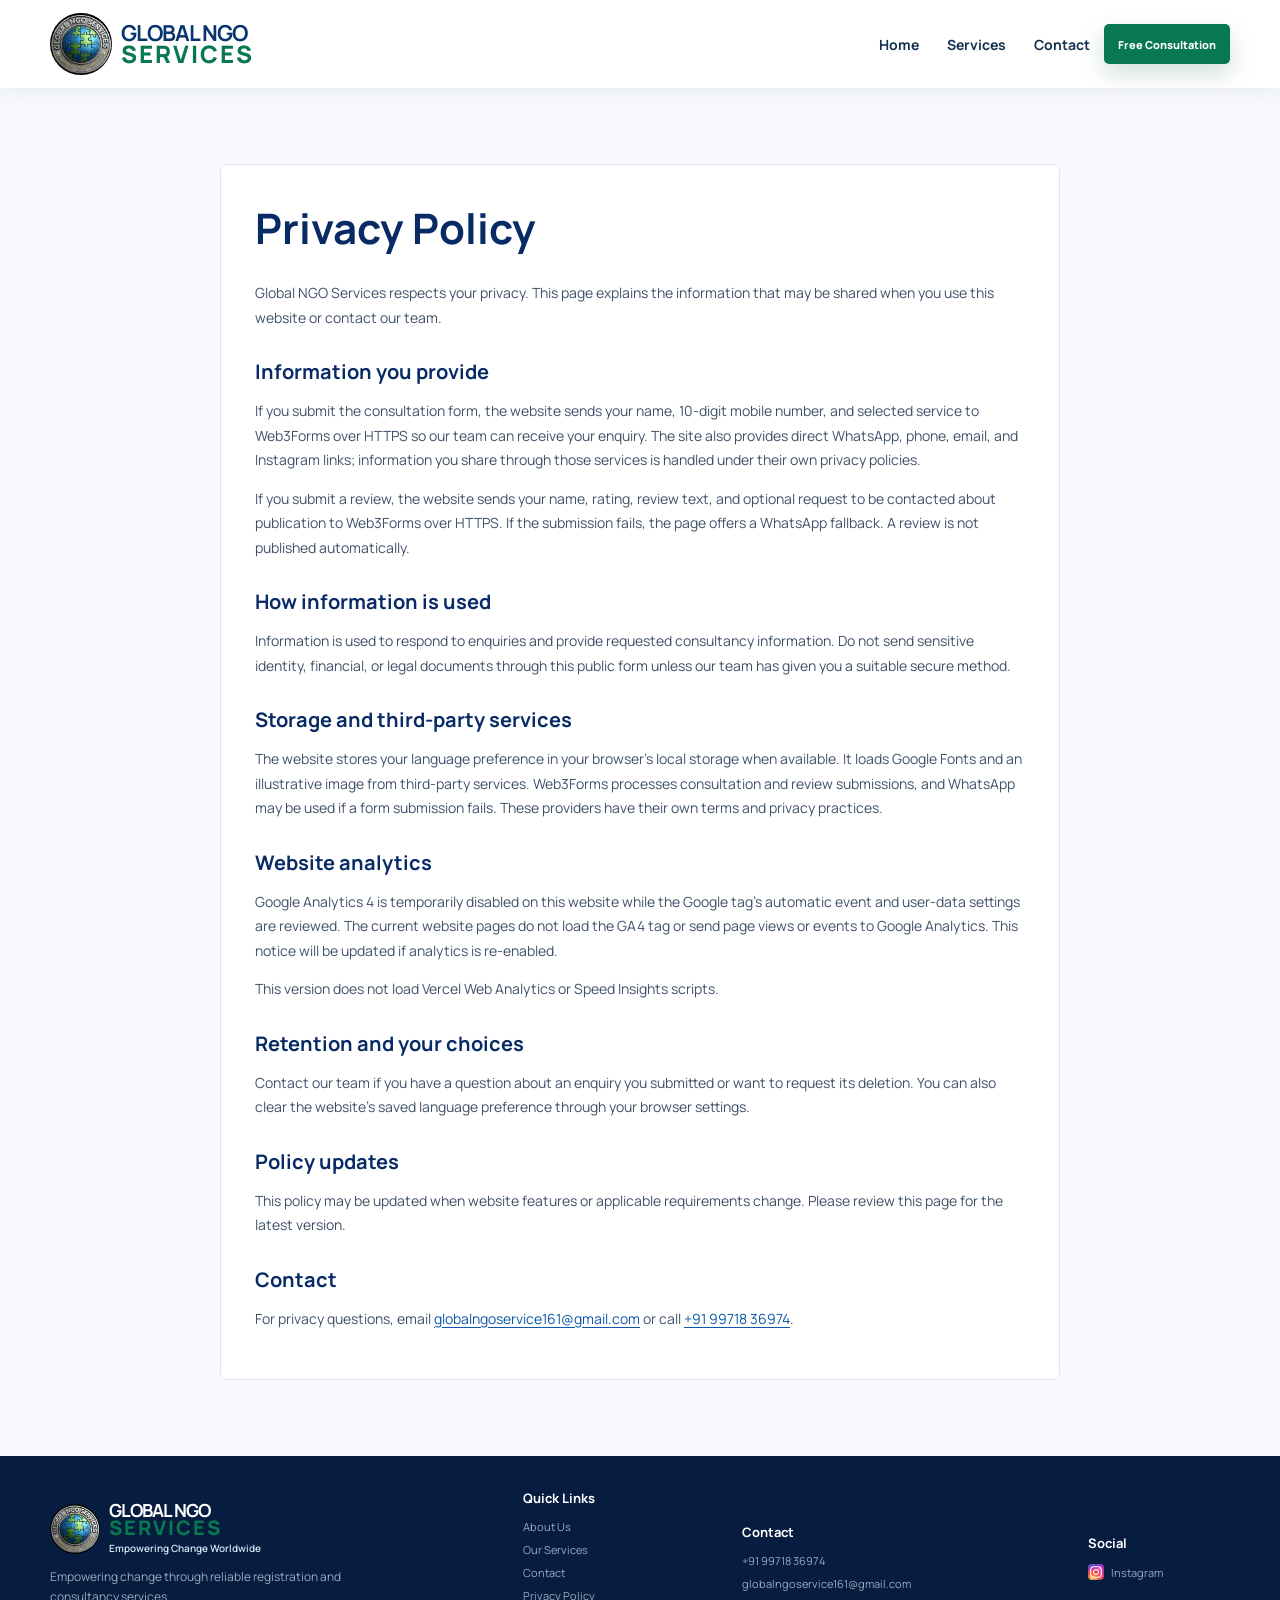
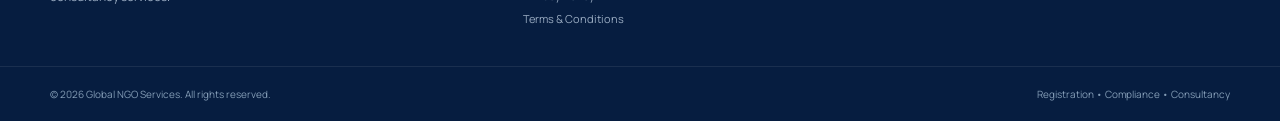
==== commit ea41d935: "Pause GA4 tracking pending Google tag privacy settings Co-authored-by: Copilot <223556219+Copilot@us" ====
--- a/privacy.html
+++ b/privacy.html
@@ -1,17 +1,6 @@
 <!DOCTYPE html>
 <html lang="en">
 <head>
-  <!-- Google tag (gtag.js) -->
-  <script async src="https://www.googletagmanager.com/gtag/js?id=G-9FTRDCXHPM"></script>
-  <script>
-    window.dataLayer = window.dataLayer || [];
-    function gtag(){window.dataLayer.push(arguments);}
-    gtag('js', new Date());
-    gtag('config', 'G-9FTRDCXHPM', {
-      page_location: window.location.origin + window.location.pathname,
-      page_referrer: document.referrer ? new URL(document.referrer).origin : undefined
-    });
-  </script>
   <meta charset="UTF-8">
   <meta name="viewport" content="width=device-width, initial-scale=1.0">
   <title>Privacy Policy | Global NGO Services</title>
@@ -72,10 +61,8 @@
       <h2>Storage and third-party services</h2>
       <p>The website stores your language preference in your browser's local storage when available. It loads Google Fonts and an illustrative image from third-party services. Web3Forms processes consultation and review submissions, and WhatsApp may be used if a form submission fails. These providers have their own terms and privacy practices.</p>
 
-      <h2>Google Analytics</h2>
-      <p>This website is configured to use Google Analytics 4 through Google's Google tag (measurement ID G-9FTRDCXHPM). When this version is deployed, Analytics receives page views and event names for WhatsApp, phone, email, and consultation clicks, service-detail opens, and successful consultation or review submissions. These custom events do not include link destinations, link text, names, email addresses, phone numbers, or form contents. The page location sent to Analytics excludes query strings and fragments, and the referrer is limited to its origin. Form submissions are sent to Web3Forms, not Google Analytics.</p>
-      <p>Google Analytics may use first-party cookies, such as <code>_ga</code> and <code>_ga_*</code>, or similar technologies to measure visits and usage. It may also process technical and usage information such as page paths, browser/device details, and interactions. Google provides the Analytics service and processes data under its own terms and privacy information; see <a href="https://policies.google.com/privacy?hl=en" target="_blank" rel="noopener">Google's Privacy Policy</a>.</p>
-      <p><strong>Analytics link privacy:</strong> Google Analytics Enhanced Measurement's outbound-click option is disabled for this GA4 web data stream. The website's custom click events send only event names, not link destinations or link text; form fields and WhatsApp URLs are not included in those events. You can block or clear cookies in your browser settings, or use <a href="https://tools.google.com/dlpage/gaoptout/" target="_blank" rel="noopener">Google's Analytics opt-out browser add-on</a>.</p>
+      <h2>Website analytics</h2>
+      <p>Google Analytics 4 is temporarily disabled on this website while the Google tag's automatic event and user-data settings are reviewed. The current website pages do not load the GA4 tag or send page views or events to Google Analytics. This notice will be updated if analytics is re-enabled.</p>
       <p>This version does not load Vercel Web Analytics or Speed Insights scripts.</p>
 
       <h2>Retention and your choices</h2>
@@ -104,7 +91,6 @@
     </div>
     <div class="footer-bottom"><div class="container"><span>© 2026 Global NGO Services. All rights reserved.</span><span class="footer-tagline">Registration • Compliance • Consultancy</span></div></div>
   </footer>
-  <script src="js/analytics.js"></script>
   <script>
     const menuToggle = document.querySelector(".menu-toggle");
     const mainNav = document.querySelector(".main-nav");
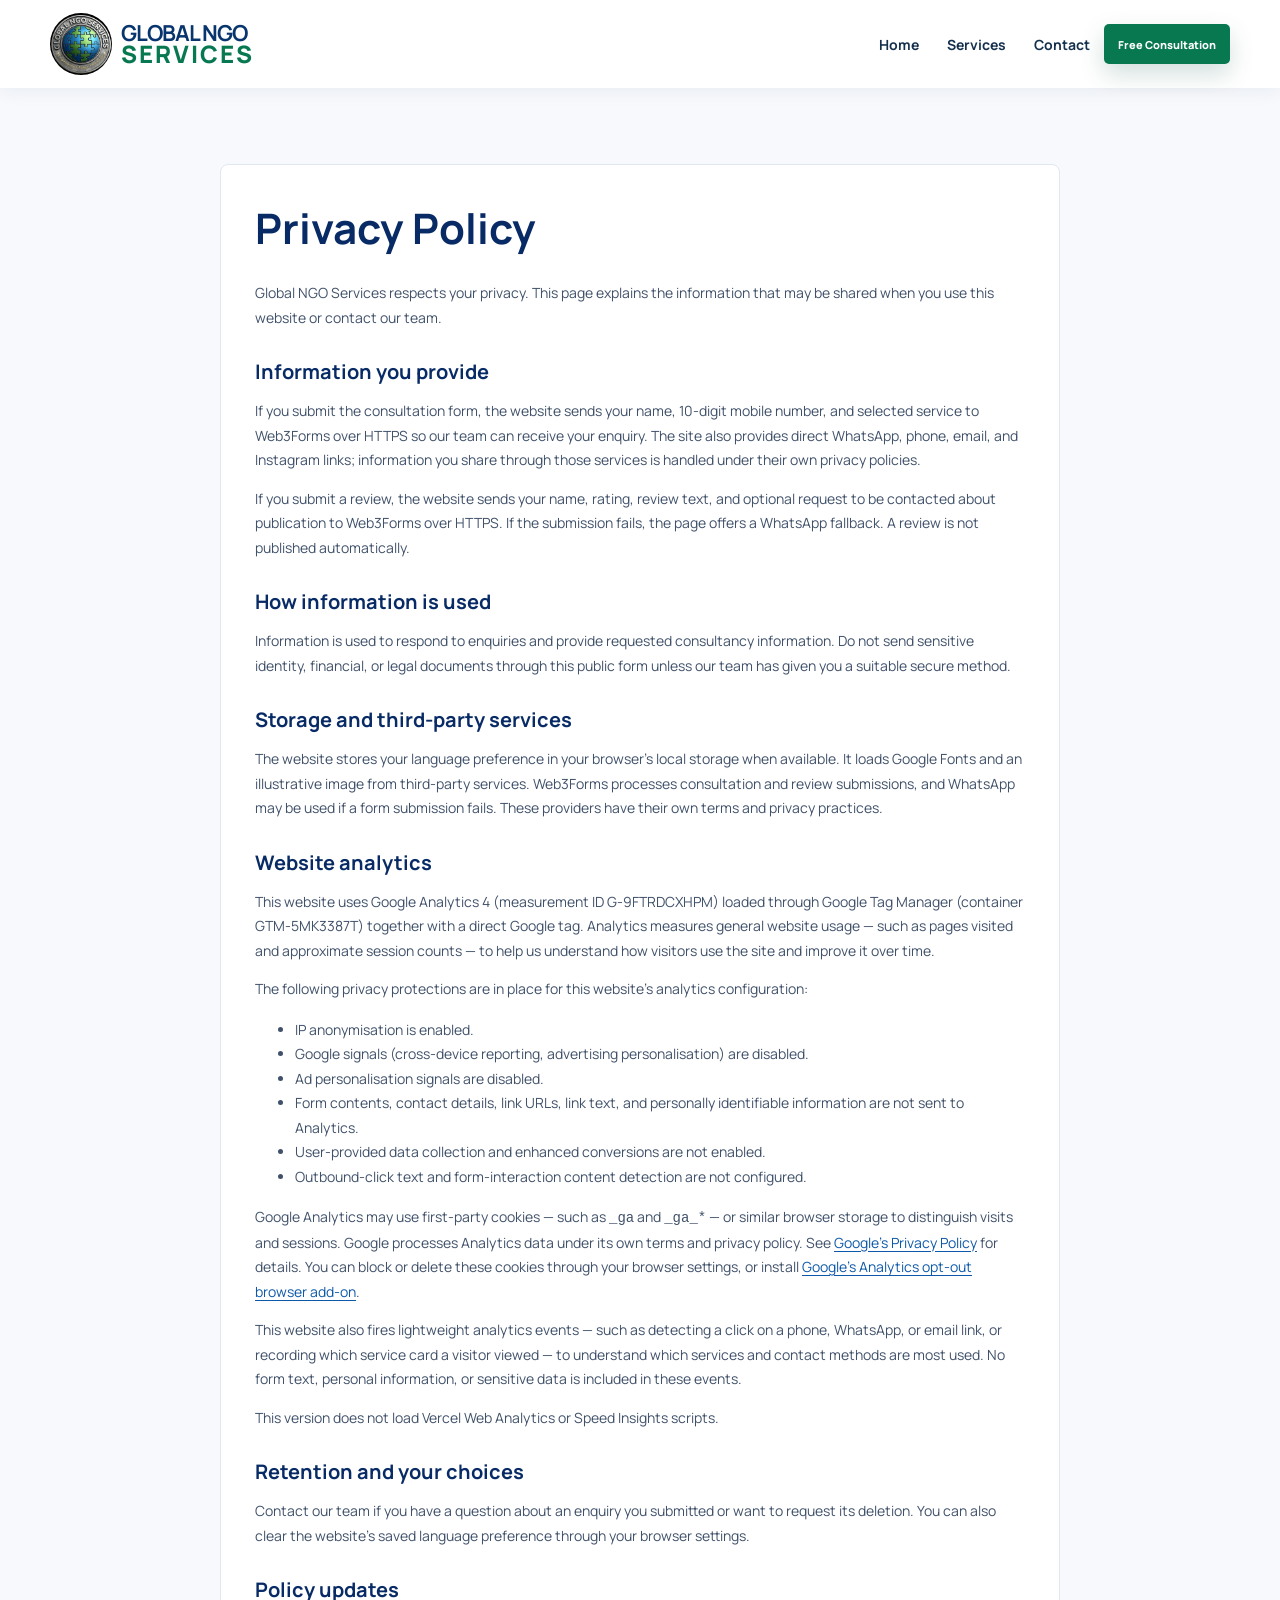
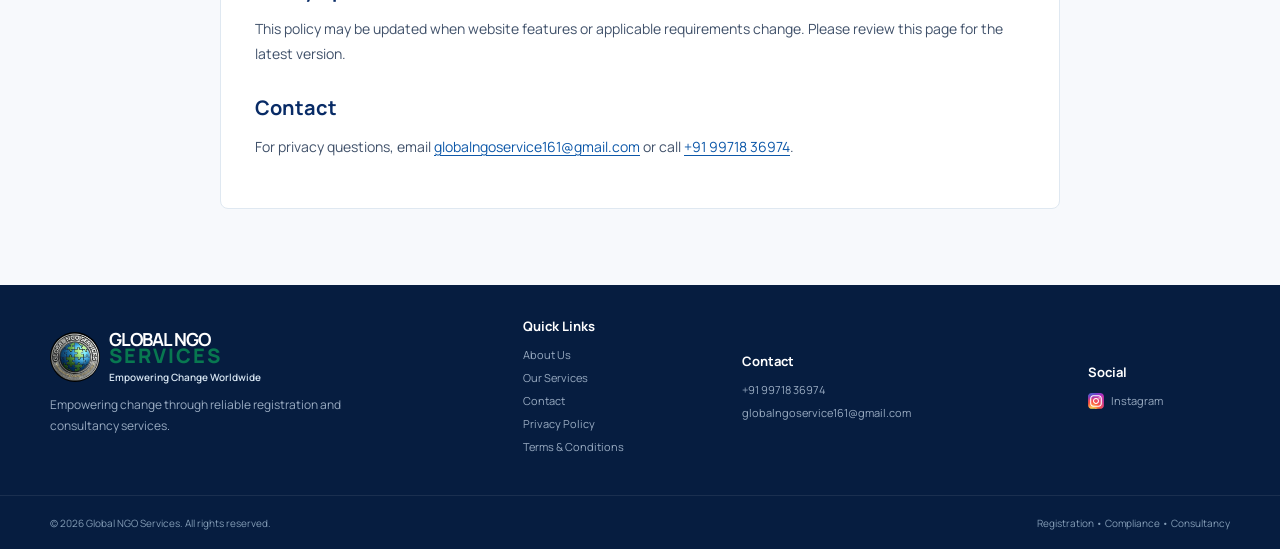
==== commit 0a9e819d: "fix: integrate GA4 through Google Tag Manager - Add direct gtag.js (G-9FTRDCXHPM) to all pages so GA" ====
--- a/privacy.html
+++ b/privacy.html
@@ -1,6 +1,27 @@
 <!DOCTYPE html>
 <html lang="en">
 <head>
+  <!-- Google Tag Manager -->
+  <script>(function(w,d,s,l,i){w[l]=w[l]||[];w[l].push({'gtm.start':
+  new Date().getTime(),event:'gtm.js'});var f=d.getElementsByTagName(s)[0],
+  j=d.createElement(s),dl=l!='dataLayer'?'&l='+l:'';j.async=true;j.src=
+  'https://www.googletagmanager.com/gtm.js?id='+i+dl;f.parentNode.insertBefore(j,f);
+  })(window,document,'script','dataLayer','GTM-5MK3387T');</script>
+  <!-- End Google Tag Manager -->
+  <!-- Google tag (gtag.js) — GA4 direct load -->
+  <script async src="https://www.googletagmanager.com/gtag/js?id=G-9FTRDCXHPM"></script>
+  <script>
+    window.dataLayer = window.dataLayer || [];
+    function gtag(){dataLayer.push(arguments);}
+    gtag('js', new Date());
+    gtag('config', 'G-9FTRDCXHPM', {
+      anonymize_ip: true,
+      allow_google_signals: false,
+      allow_ad_personalization_signals: false,
+      restricted_data_processing: false
+    });
+  </script>
+  <!-- End Google tag -->
   <meta charset="UTF-8">
   <meta name="viewport" content="width=device-width, initial-scale=1.0">
   <title>Privacy Policy | Global NGO Services</title>
@@ -27,6 +48,10 @@
   <link rel="stylesheet" href="css/style.css">
 </head>
 <body>
+  <!-- Google Tag Manager (noscript) -->
+  <noscript><iframe src="https://www.googletagmanager.com/ns.html?id=GTM-5MK3387T"
+  height="0" width="0" style="display:none;visibility:hidden" title="Google Tag Manager"></iframe></noscript>
+  <!-- End Google Tag Manager (noscript) -->
   <a class="skip-link" href="#main-content">Skip to main content</a>
   <header class="topbar">
     <div class="container nav-wrap">
@@ -62,7 +87,18 @@
       <p>The website stores your language preference in your browser's local storage when available. It loads Google Fonts and an illustrative image from third-party services. Web3Forms processes consultation and review submissions, and WhatsApp may be used if a form submission fails. These providers have their own terms and privacy practices.</p>
 
       <h2>Website analytics</h2>
-      <p>Google Analytics 4 is temporarily disabled on this website while the Google tag's automatic event and user-data settings are reviewed. The current website pages do not load the GA4 tag or send page views or events to Google Analytics. This notice will be updated if analytics is re-enabled.</p>
+      <p>This website uses Google Analytics 4 (measurement ID G-9FTRDCXHPM) loaded through Google Tag Manager (container GTM-5MK3387T) together with a direct Google tag. Analytics measures general website usage — such as pages visited and approximate session counts — to help us understand how visitors use the site and improve it over time.</p>
+      <p>The following privacy protections are in place for this website's analytics configuration:</p>
+      <ul>
+        <li>IP anonymisation is enabled.</li>
+        <li>Google signals (cross-device reporting, advertising personalisation) are disabled.</li>
+        <li>Ad personalisation signals are disabled.</li>
+        <li>Form contents, contact details, link URLs, link text, and personally identifiable information are not sent to Analytics.</li>
+        <li>User-provided data collection and enhanced conversions are not enabled.</li>
+        <li>Outbound-click text and form-interaction content detection are not configured.</li>
+      </ul>
+      <p>Google Analytics may use first-party cookies — such as <code>_ga</code> and <code>_ga_*</code> — or similar browser storage to distinguish visits and sessions. Google processes Analytics data under its own terms and privacy policy. See <a href="https://policies.google.com/privacy?hl=en" target="_blank" rel="noopener">Google's Privacy Policy</a> for details. You can block or delete these cookies through your browser settings, or install <a href="https://tools.google.com/dlpage/gaoptout/" target="_blank" rel="noopener">Google's Analytics opt-out browser add-on</a>.</p>
+      <p>This website also fires lightweight analytics events — such as detecting a click on a phone, WhatsApp, or email link, or recording which service card a visitor viewed — to understand which services and contact methods are most used. No form text, personal information, or sensitive data is included in these events.</p>
       <p>This version does not load Vercel Web Analytics or Speed Insights scripts.</p>
 
       <h2>Retention and your choices</h2>
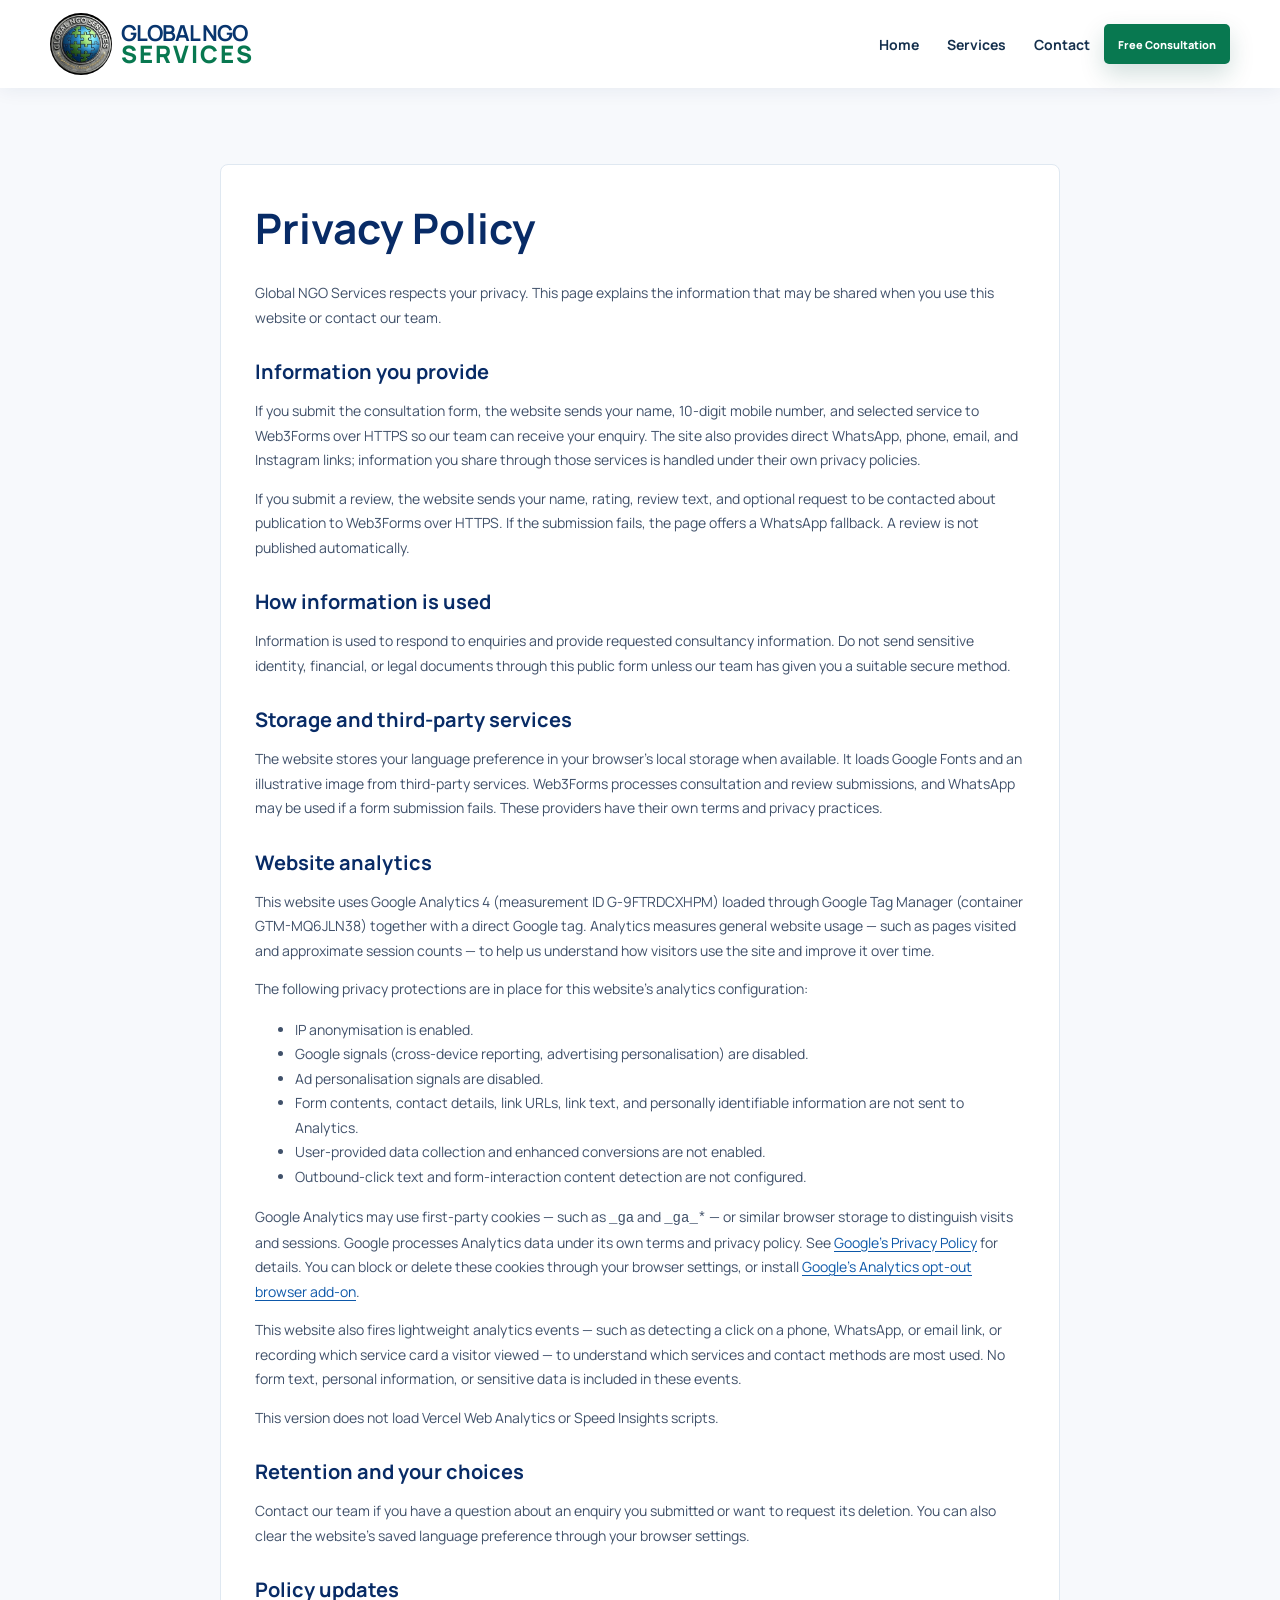
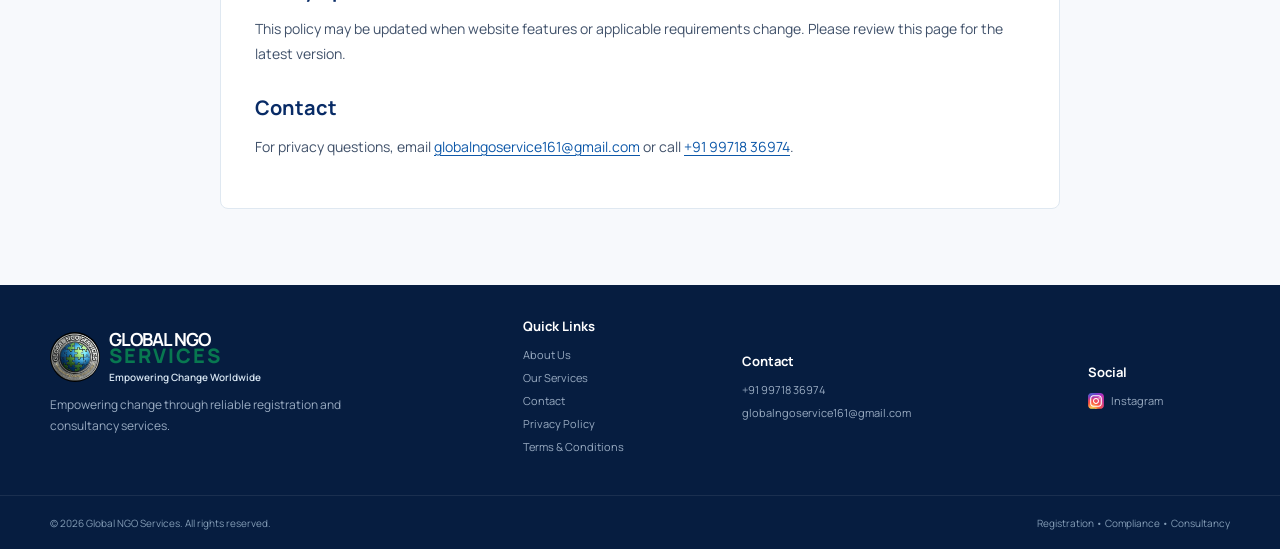
==== commit 6f9ba301: "Integrate Google Tag Manager and GA4 - Replace GTM container GTM-5MK3387T with GTM-MQ6JLN38 on all p" ====
--- a/privacy.html
+++ b/privacy.html
@@ -6,15 +6,17 @@
   new Date().getTime(),event:'gtm.js'});var f=d.getElementsByTagName(s)[0],
   j=d.createElement(s),dl=l!='dataLayer'?'&l='+l:'';j.async=true;j.src=
   'https://www.googletagmanager.com/gtm.js?id='+i+dl;f.parentNode.insertBefore(j,f);
-  })(window,document,'script','dataLayer','GTM-5MK3387T');</script>
+  })(window,document,'script','dataLayer','GTM-MQ6JLN38');</script>
   <!-- End Google Tag Manager -->
-  <!-- Google tag (gtag.js) — GA4 direct load -->
+  <!-- Google tag (gtag.js) — initialises window.gtag() for G-9FTRDCXHPM.
+       send_page_view: false — page_view is fired by the GTM GA4 tag. -->
   <script async src="https://www.googletagmanager.com/gtag/js?id=G-9FTRDCXHPM"></script>
   <script>
     window.dataLayer = window.dataLayer || [];
     function gtag(){dataLayer.push(arguments);}
     gtag('js', new Date());
     gtag('config', 'G-9FTRDCXHPM', {
+      send_page_view: false,
       anonymize_ip: true,
       allow_google_signals: false,
       allow_ad_personalization_signals: false,
@@ -49,7 +51,7 @@
 </head>
 <body>
   <!-- Google Tag Manager (noscript) -->
-  <noscript><iframe src="https://www.googletagmanager.com/ns.html?id=GTM-5MK3387T"
+  <noscript><iframe src="https://www.googletagmanager.com/ns.html?id=GTM-MQ6JLN38"
   height="0" width="0" style="display:none;visibility:hidden" title="Google Tag Manager"></iframe></noscript>
   <!-- End Google Tag Manager (noscript) -->
   <a class="skip-link" href="#main-content">Skip to main content</a>
@@ -87,7 +89,7 @@
       <p>The website stores your language preference in your browser's local storage when available. It loads Google Fonts and an illustrative image from third-party services. Web3Forms processes consultation and review submissions, and WhatsApp may be used if a form submission fails. These providers have their own terms and privacy practices.</p>
 
       <h2>Website analytics</h2>
-      <p>This website uses Google Analytics 4 (measurement ID G-9FTRDCXHPM) loaded through Google Tag Manager (container GTM-5MK3387T) together with a direct Google tag. Analytics measures general website usage — such as pages visited and approximate session counts — to help us understand how visitors use the site and improve it over time.</p>
+      <p>This website uses Google Analytics 4 (measurement ID G-9FTRDCXHPM) loaded through Google Tag Manager (container GTM-MQ6JLN38) together with a direct Google tag. Analytics measures general website usage — such as pages visited and approximate session counts — to help us understand how visitors use the site and improve it over time.</p>
       <p>The following privacy protections are in place for this website's analytics configuration:</p>
       <ul>
         <li>IP anonymisation is enabled.</li>
